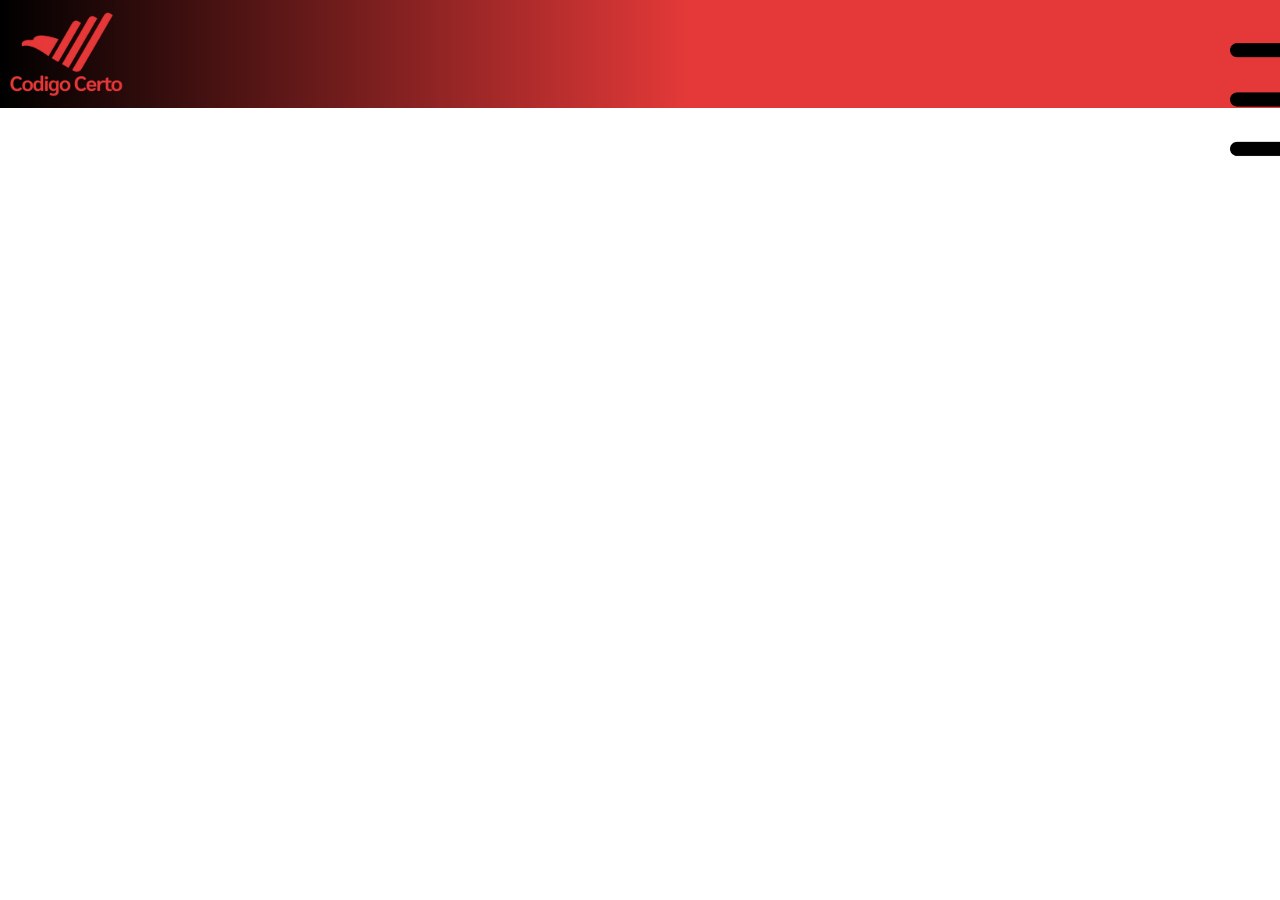
==== trilhaFrontend/src/profile.html @ 01064a9c "Primeira parte do projeto inicializado com HTML, CSS E JS, começando pelo modelo mobile-first, com a" ====
<!DOCTYPE html>
<html lang="pt-br">
<head>
    <meta charset="UTF-8">

    <!-- Conteúdo personalizado em SEO -->
    <meta name="viewport" content="width=device-width, initial-scale=1.0">
    <meta name="description" content="Criação de uma página simples">
    <meta name="keywords" content="HTML, CSS, JS, SEO">
    <meta name="author" content="Catarine Gonçalves">
    
    
    <link rel="shortcut icon" type="imagex/png" href="./image/icons and logo/short-ico.png">
    <link rel="stylesheet" href="./css/global.css">

    <title>Catarine Gonçalves</title>
</head>


<body>



<main>

    <header>

        <div class="logo">
            <img src="./image/icons and logo/logo-coders.png" alt="Logo dos Coders Certo"/>
        </div>
    


        <!--<div class="contactme">Contato</div> -->
        <div class="hamburguer">

            <button id="menu-button">
                <img src="./image/icons and logo/hamburger.png" alt="ícone para acessar o menu">
            </button>
            
        </div>


        <div id="menu" class="aboutme">
            <nav>
                <ul>
                    <li>Home</li>
                    <li>Sobre mim</li>
                    <li>Tecnologia</li>
                    <li>Portifólio</li>
                </ul>
            </nav>
        </div>
    </header>


    <!-- <div>

        <div>
            <img src="#" alt="eu = mulher parda com cabelos cacheados curtos, algumas sardas no rosto, sorriso com diastema">
        </div>


        <div>
            <h1>Bem vindos(as)!</h1>
            <h1>Meu nome é Catarine Gonçalves</h1>
            <h2>Desenvolvedora Front-end Junior</h2>
        </div>

    </div> -->




</main>





<!-- SEO -->

<!-- <article></article> -->
<!-- <section></section> -->
<!-- <main></main> -->
<!-- <nav></nav> -->
<!-- <aside></aside> -->
<!-- <header></header> -->
<!-- <footer></footer> -->


<script src="./js/scripts.js"></script>


</body>
</html>
---- trilhaFrontend/src/css/global.css ----
@import url('https://fonts.googleapis.com/css2?family=Poppins:ital,wght@0,100;0,200;0,300;0,400;0,500;0,600;0,700;0,800;0,900;1,100;1,200;1,300;1,400;1,500;1,600;1,700;1,800;1,900&display=swap');


* {
    box-sizing: border-box;
    padding: 0;
    margin: auto;
}



/* background feito com um gerador que é compativel com IE6 */
main {
    background: rgb(0,0,0);
    background: -moz-linear-gradient(90deg, rgba(0,0,0,1) 0%, rgba(229,57,57,1) 54%);
    background: -webkit-linear-gradient(90deg, rgba(0,0,0,1) 0%, rgba(229,57,57,1) 54%);
    background: linear-gradient(90deg, rgba(0,0,0,1) 0%, rgba(229,57,57,1) 54%);
    filter: progid:DXImageTransform.Microsoft.gradient(startColorstr="#000000",endColorstr="#e53939",GradientType=1);

    width: 100%;


}





header {
    display: flex;
    align-items: center;
    justify-content: space-between;
}


header .logo {
    height: 12vh;
    margin: 0;
}


header .hamburguer {
    height: 50px;
    width: 50px;
    margin: 0;
}


header .logo img {
    height: 100%;
}


header .hamburguer img {
    width: 11vw;
}


header .aboutme nav ul {
    list-style-type: none;
    white-space-collapse: preserve-breaks;
    margin-left: 40px;
    color: white;
}


header .aboutme nav ul li {
    background-color: red;
}

header #menu {
    display: none;
    flex-direction: column;
}

header .aboutme {
    background: blue;
    margin: 0;
    height: 100px;
    width: 200px;
}


header #menu-button {
    border: 0;
    background-color: transparent;

}
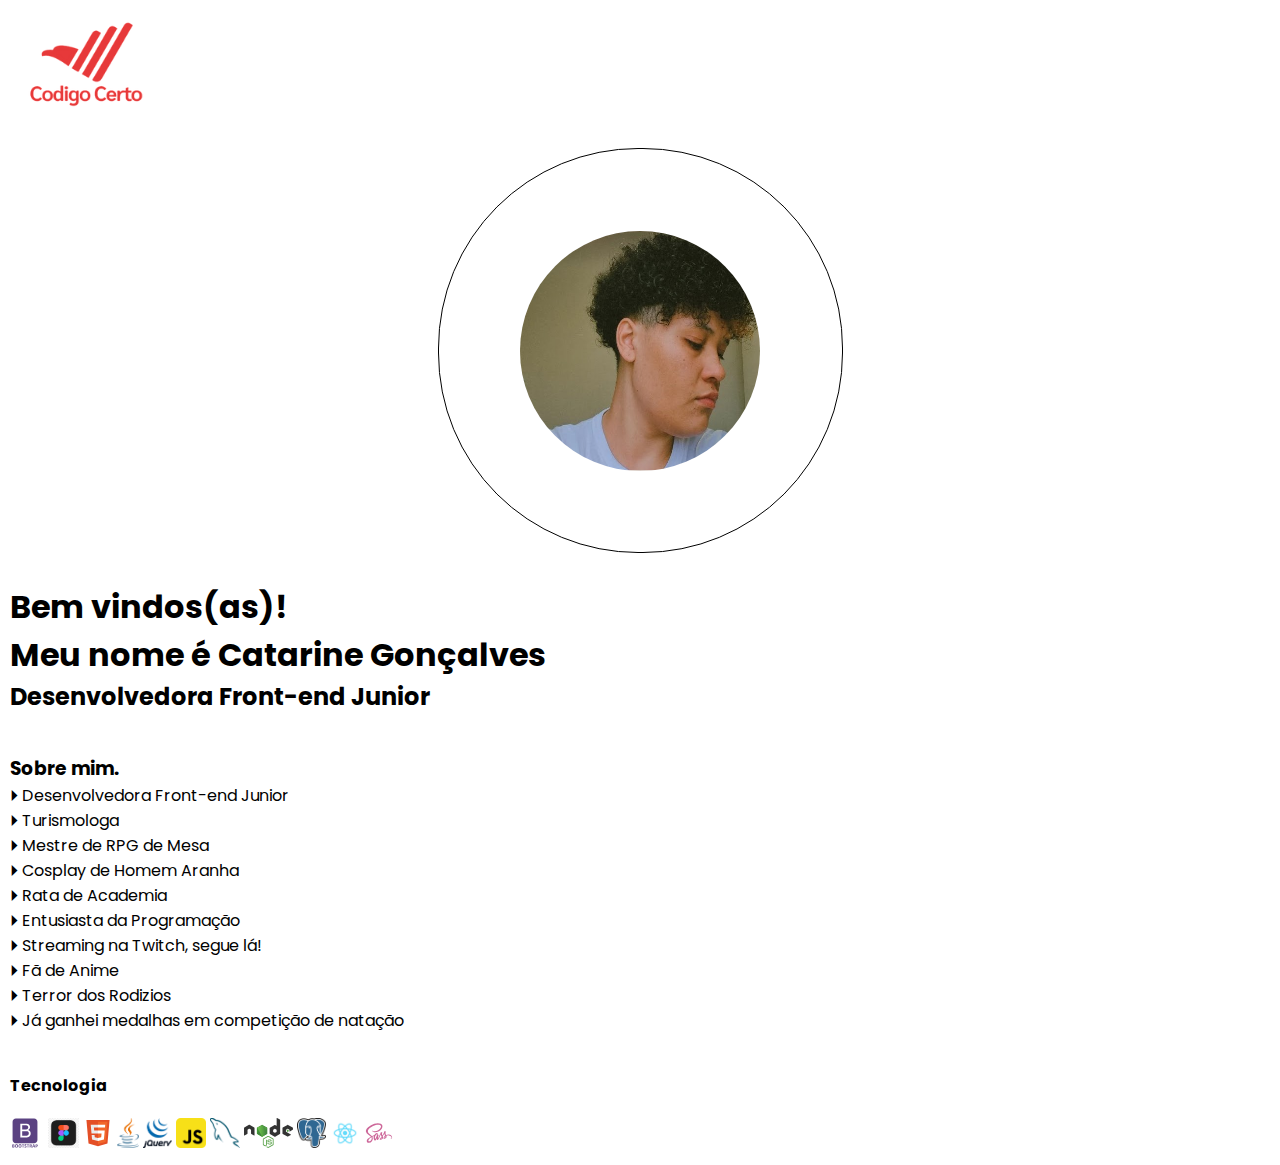
==== commit c016f507: "atualização do código, adicionando a animação da foto, removendo temporariamente o menu hamburger e " ====
--- a/trilhaFrontend/src/profile.html
+++ b/trilhaFrontend/src/profile.html
@@ -26,54 +26,88 @@
     <header>
 
         <div class="logo">
-            <img src="./image/icons and logo/logo-coders.png" alt="Logo dos Coders Certo"/>
+            <img src="./image/icons/logo-coders.png" alt="Logo dos Coders Certo"/>
         </div>
     
 
 
-        <!--<div class="contactme">Contato</div> -->
-        <div class="hamburguer">
-
-            <button id="menu-button">
-                <img src="./image/icons and logo/hamburger.png" alt="ícone para acessar o menu">
-            </button>
-            
-        </div>
-
-
-        <div id="menu" class="aboutme">
-            <nav>
-                <ul>
-                    <li>Home</li>
-                    <li>Sobre mim</li>
-                    <li>Tecnologia</li>
-                    <li>Portifólio</li>
-                </ul>
-            </nav>
+        <!-- <div class="menu-bar">
+            <div class="menu-hamburger" id="hamburger">&#9776;</div>
+                <div class="menu" id="menu">
+                    <div class="close" id="close">&times;</div>
+                    <ul>
+                        <li>Home</li>
+                        <li>Sobre mim</li>
+                        <li>Tecnologia</li>
+                        <li>Portifólio</li>
+                        <li>Contato</li>
+                    </ul>
+                </div>
+            </div> -->
+        
         </div>
     </header>
 
 
-    <!-- <div>
 
-        <div>
-            <img src="#" alt="eu = mulher parda com cabelos cacheados curtos, algumas sardas no rosto, sorriso com diastema">
+
+    <section class="introduce">
+
+        <div class="profileImg">
+            <img src="./image/imgProfile/catarinegoncalves.jpg" alt="eu = mulher parda com cabelos cacheados curtos, algumas sardas no rosto, sorriso com diastema">
         </div>
 
 
-        <div>
+        <div class="welcomeMessage">
             <h1>Bem vindos(as)!</h1>
             <h1>Meu nome é Catarine Gonçalves</h1>
             <h2>Desenvolvedora Front-end Junior</h2>
         </div>
 
-    </div> -->
-
+    </section>
 
 
 
 </main>
 
+
+<section class="aboutme">
+    <div class="aboutmeResume">
+        <h3>Sobre mim.</h3>
+        
+        <p>&#9205; Desenvolvedora Front-end Junior</p>
+        <p>&#9205; Turismologa</p>
+        <p>&#9205; Mestre de RPG de Mesa</p>
+        <p>&#9205; Cosplay de Homem Aranha</p>
+        <p>&#9205; Rata de Academia</p>
+        <p>&#9205; Entusiasta da Programação</p>
+        <p>&#9205; Streaming na Twitch, segue lá!</p>
+        <p>&#9205; Fã de Anime</p>
+        <p>&#9205; Terror dos Rodizios</p>
+        <p>&#9205; Já ganhei medalhas em competição de natação</p>
+
+    </div>
+
+    
+    <article class="tecnology">
+        <h4>Tecnologia</h4>
+        <div class="tecnology-icons">
+            <img src="./image/icons/bootstrap.svg" alt="">
+            <img src="/image/icons/css.svg" alt="">
+            <img src="./image/icons/figma.png" alt="">
+            <img src="./image/icons/html.svg" alt="">
+            <img src="./image/icons/java.png" alt="">
+            <img src="./image/icons/jquery.png" alt="">
+            <img src="./image/icons/js.png" alt="">
+            <img src="./image/icons/mysql.png" alt="">
+            <img src="./image/icons/nodejs.svg" alt="">
+            <img src="./image/icons/postgresql.png" alt="">
+            <img src="./image/icons/react.png" alt="">
+            <img src="./image/icons/sass.svg" alt="">
+        </div>
+    </article>
+
+</section>
 
 
 
--- a/trilhaFrontend/src/css/global.css
+++ b/trilhaFrontend/src/css/global.css
@@ -4,27 +4,20 @@
 * {
     box-sizing: border-box;
     padding: 0;
-    margin: auto;
+    margin: 0;
+
+    font-family: "Poppins", sans-serif;
 }
 
-
+body {
+    padding: 10px;
+}
 
 /* background feito com um gerador que é compativel com IE6 */
 main {
-    background: rgb(0,0,0);
-    background: -moz-linear-gradient(90deg, rgba(0,0,0,1) 0%, rgba(229,57,57,1) 54%);
-    background: -webkit-linear-gradient(90deg, rgba(0,0,0,1) 0%, rgba(229,57,57,1) 54%);
-    background: linear-gradient(90deg, rgba(0,0,0,1) 0%, rgba(229,57,57,1) 54%);
-    filter: progid:DXImageTransform.Microsoft.gradient(startColorstr="#000000",endColorstr="#e53939",GradientType=1);
-
+    background-color: white;
     width: 100%;
-
-
 }
-
-
-
-
 
 header {
     display: flex;
@@ -38,51 +31,97 @@
     margin: 0;
 }
 
-
-header .hamburguer {
-    height: 50px;
-    width: 50px;
-    margin: 0;
+header .logo img {
+    height: 100%;
+    margin-left: 10px;
 }
 
 
-header .logo img {
-    height: 100%;
+.menu-bar {
+    position: relative;
+}
+
+.menu-hamburger {
+    font-size: 30px;
+    cursor: pointer;
+}
+
+.menu {
+    position: absolute;
+    top: -40px;
+    right: 0;
+    /* width: 200px; */
+    background-color: #030001b3;
+    color: #fff;
+    padding: 20px;
+}
+
+.menu ul {
+    list-style-type: none;
+    padding: 0;
+}
+
+.menu ul li {
+    padding: 10px 0;
+    border-bottom: 1px solid #444;
+}
+
+.menu .close {
+    font-size: 26px;
+    cursor: pointer;
+    text-align: right;
+}
+
+.introduce {
+    text-align: -webkit-center;
+}
+
+.introduce .welcomeMessage {
+    margin-top: 30px;
+    text-align: left;
+}
+
+.profileImg {
+    border-radius: 200px 200px 200px 200px;
+    -webkit-border-radius: 200px 200px 200px 200px;
+    -moz-border-radius: 200px 200px 200px 200px;
+    height: 45vh;
+    width: 45vh;
+    margin-top: 30px;
+    border: 1px solid black;
+    display: flex;
+    align-items: center;
+    justify-content: center;
+
+    animation: pulse 2s infinite;
+}
+
+@keyframes pulse {
+    0% { transform: scale(1); }
+    50% { transform: scale(1.1); }
+    100% { transform: scale(1); }
 }
 
 
-header .hamburguer img {
-    width: 11vw;
+.profileImg img {
+    height: 240px;
+    border-radius: 200px;
+    width: 240px;
 }
 
 
-header .aboutme nav ul {
-    list-style-type: none;
-    white-space-collapse: preserve-breaks;
-    margin-left: 40px;
-    color: white;
+.aboutme {
+    margin-top: 40px    ;
 }
 
-
-header .aboutme nav ul li {
-    background-color: red;
+.tecnology {
+    margin-top: 40px;
 }
 
-header #menu {
-    display: none;
-    flex-direction: column;
+.tecnology h4 {
+    margin-bottom: 20px;
 }
 
-header .aboutme {
-    background: blue;
-    margin: 0;
-    height: 100px;
-    width: 200px;
-}
-
-
-header #menu-button {
-    border: 0;
-    background-color: transparent;
-
-}
+.tecnology-icons img {
+    height: 30px;
+}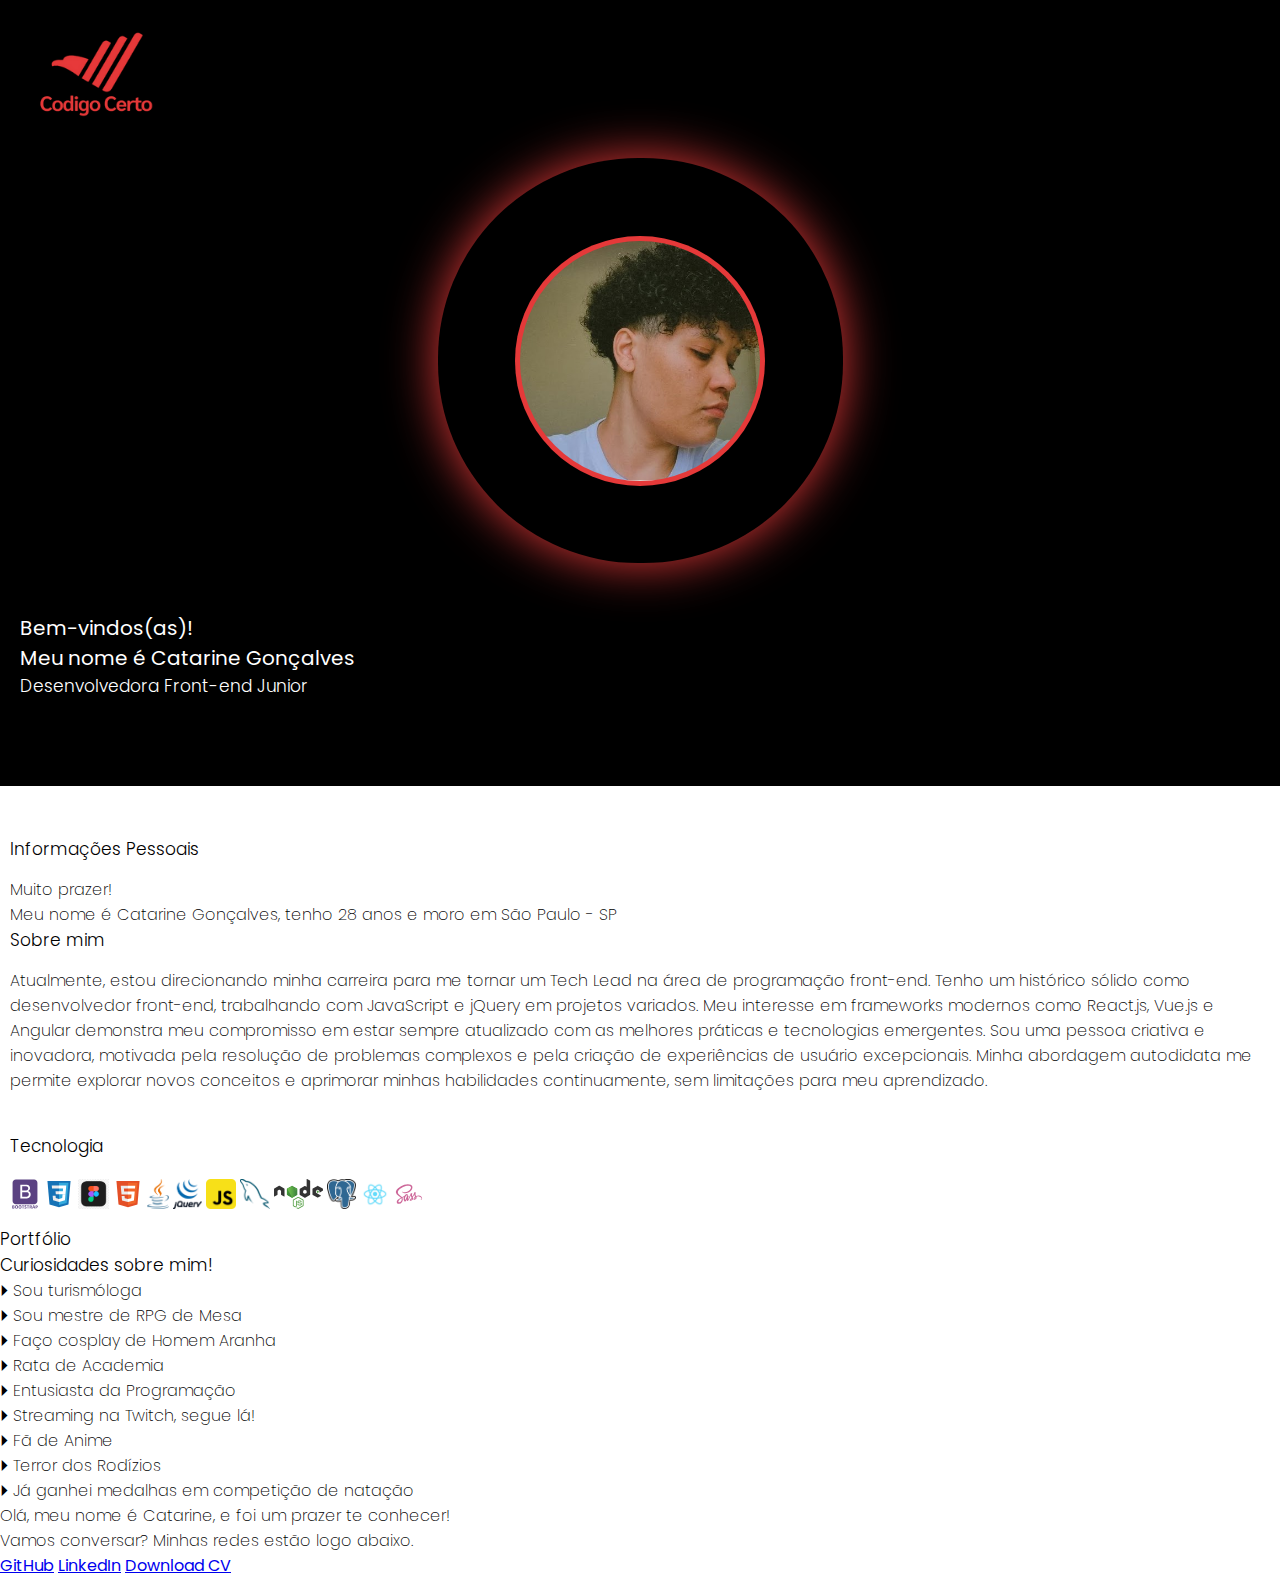
==== commit 7b7c560c: "Deixando o codigo mais semantico com SEO, separando os CSS para melhor visibilidade, inserindo anima" ====
--- a/trilhaFrontend/src/profile.html
+++ b/trilhaFrontend/src/profile.html
@@ -2,129 +2,112 @@
 <html lang="pt-br">
 <head>
     <meta charset="UTF-8">
-
+    
     <!-- Conteúdo personalizado em SEO -->
     <meta name="viewport" content="width=device-width, initial-scale=1.0">
-    <meta name="description" content="Criação de uma página simples">
-    <meta name="keywords" content="HTML, CSS, JS, SEO">
+    <meta name="description" content="Página pessoal de Catarine Gonçalves, desenvolvedora front-end, incluindo informações sobre sua carreira, interesses e portfólio.">
+    <meta name="keywords" content="HTML, CSS, JS, SEO, desenvolvedora front-end, Catarine Gonçalves, JavaScript">
     <meta name="author" content="Catarine Gonçalves">
     
+    <link rel="shortcut icon" type="image/png" href="./image/icons/short-ico.png">
     
-    <link rel="shortcut icon" type="imagex/png" href="./image/icons and logo/short-ico.png">
     <link rel="stylesheet" href="./css/global.css">
-
+    <link rel="stylesheet" href="./css/arrow.css">
+    <link rel="stylesheet" href="./css/slider.css">
+    
     <title>Catarine Gonçalves</title>
 </head>
-
-
 <body>
 
-
-
 <main>
-
     <header>
-
         <div class="logo">
             <img src="./image/icons/logo-coders.png" alt="Logo dos Coders Certo"/>
         </div>
-    
-
-
-        <!-- <div class="menu-bar">
-            <div class="menu-hamburger" id="hamburger">&#9776;</div>
-                <div class="menu" id="menu">
-                    <div class="close" id="close">&times;</div>
-                    <ul>
-                        <li>Home</li>
-                        <li>Sobre mim</li>
-                        <li>Tecnologia</li>
-                        <li>Portifólio</li>
-                        <li>Contato</li>
-                    </ul>
-                </div>
-            </div> -->
-        
-        </div>
+        <!-- Menu comentado pode ser ativado no futuro -->
     </header>
 
-
-
-
     <section class="introduce">
-
         <div class="profileImg">
-            <img src="./image/imgProfile/catarinegoncalves.jpg" alt="eu = mulher parda com cabelos cacheados curtos, algumas sardas no rosto, sorriso com diastema">
+            <div class="borderColor"></div>
+            <img src="./image/imgProfile/catarinegoncalves.jpg" alt="Catarine Gonçalves, mulher parda com cabelos cacheados curtos, algumas sardas no rosto e sorriso com diastema">
         </div>
 
-
         <div class="welcomeMessage">
-            <h1>Bem vindos(as)!</h1>
+            <h1>Bem-vindos(as)!</h1>
             <h1>Meu nome é Catarine Gonçalves</h1>
             <h2>Desenvolvedora Front-end Junior</h2>
         </div>
 
+        <div>
+            <svg class="arrow" viewBox="0 0 24 24" fill="none" xmlns="http://www.w3.org/2000/svg">
+                <g id="SVGRepo_bgCarrier" stroke-width="0"></g>
+                <g id="SVGRepo_tracerCarrier" stroke-linecap="round" stroke-linejoin="round"></g>
+                <g id="SVGRepo_iconCarrier"> 
+                    <path d="M5.70711 9.71069C5.31658 10.1012 5.31658 10.7344 5.70711 11.1249L10.5993 16.0123C11.3805 16.7927 12.6463 16.7924 13.4271 16.0117L18.3174 11.1213C18.708 10.7308 18.708 10.0976 18.3174 9.70708C17.9269 9.31655 17.2937 9.31655 16.9032 9.70708L12.7176 13.8927C12.3271 14.2833 11.6939 14.2832 11.3034 13.8927L7.12132 9.71069C6.7308 9.32016 6.09763 9.32016 5.70711 9.71069Z">
+                    </path> 
+                </g>
+            </svg>
+        </div>
     </section>
-
-
-
 </main>
-
 
 <section class="aboutme">
     <div class="aboutmeResume">
-        <h3>Sobre mim.</h3>
+        <h3>Informações Pessoais</h3>
+        <p>Muito prazer!</p>
+        <p>Meu nome é Catarine Gonçalves, tenho 28 anos e moro em São Paulo - SP</p>
         
-        <p>&#9205; Desenvolvedora Front-end Junior</p>
-        <p>&#9205; Turismologa</p>
-        <p>&#9205; Mestre de RPG de Mesa</p>
-        <p>&#9205; Cosplay de Homem Aranha</p>
-        <p>&#9205; Rata de Academia</p>
-        <p>&#9205; Entusiasta da Programação</p>
-        <p>&#9205; Streaming na Twitch, segue lá!</p>
-        <p>&#9205; Fã de Anime</p>
-        <p>&#9205; Terror dos Rodizios</p>
-        <p>&#9205; Já ganhei medalhas em competição de natação</p>
-
+        <h3>Sobre mim</h3>
+        <p>Atualmente, estou direcionando minha carreira para me tornar um Tech Lead na área de programação front-end. Tenho um histórico sólido como desenvolvedor front-end, trabalhando com JavaScript e jQuery em projetos variados. Meu interesse em frameworks modernos como React.js, Vue.js e Angular demonstra meu compromisso em estar sempre atualizado com as melhores práticas e tecnologias emergentes. Sou uma pessoa criativa e inovadora, motivada pela resolução de problemas complexos e pela criação de experiências de usuário excepcionais. Minha abordagem autodidata me permite explorar novos conceitos e aprimorar minhas habilidades continuamente, sem limitações para meu aprendizado.</p>
     </div>
 
-    
     <article class="tecnology">
         <h4>Tecnologia</h4>
-        <div class="tecnology-icons">
-            <img src="./image/icons/bootstrap.svg" alt="">
-            <img src="/image/icons/css.svg" alt="">
-            <img src="./image/icons/figma.png" alt="">
-            <img src="./image/icons/html.svg" alt="">
-            <img src="./image/icons/java.png" alt="">
-            <img src="./image/icons/jquery.png" alt="">
-            <img src="./image/icons/js.png" alt="">
-            <img src="./image/icons/mysql.png" alt="">
-            <img src="./image/icons/nodejs.svg" alt="">
-            <img src="./image/icons/postgresql.png" alt="">
-            <img src="./image/icons/react.png" alt="">
-            <img src="./image/icons/sass.svg" alt="">
+        <div id="slide" class="tecnology-icons">
+            <img src="./image/icons/bootstrap.svg" alt="Bootstrap">
+            <img src="./image/icons/css.svg" alt="CSS">
+            <img src="./image/icons/figma.png" alt="Figma">
+            <img src="./image/icons/html.svg" alt="HTML">
+            <img src="./image/icons/java.png" alt="Java">
+            <img src="./image/icons/jquery.png" alt="jQuery">
+            <img src="./image/icons/js.png" alt="JavaScript">
+            <img src="./image/icons/mysql.png" alt="MySQL">
+            <img src="./image/icons/nodejs.svg" alt="Node.js">
+            <img src="./image/icons/postgresql.png" alt="PostgreSQL">
+            <img src="./image/icons/react.png" alt="React">
+            <img src="./image/icons/sass.svg" alt="Sass">
         </div>
     </article>
-
 </section>
 
+<section>
+    <h3>Portfólio</h3>
+    <div></div>
+</section>
 
+<section>
+    <h3>Curiosidades sobre mim!</h3>
+    <p>&#9205; Sou turismóloga</p>
+    <p>&#9205; Sou mestre de RPG de Mesa</p>
+    <p>&#9205; Faço cosplay de Homem Aranha</p>
+    <p>&#9205; Rata de Academia</p>
+    <p>&#9205; Entusiasta da Programação</p>
+    <p>&#9205; Streaming na Twitch, segue lá!</p>
+    <p>&#9205; Fã de Anime</p>
+    <p>&#9205; Terror dos Rodízios</p>
+    <p>&#9205; Já ganhei medalhas em competição de natação</p>
+</section>
 
-
-<!-- SEO -->
-
-<!-- <article></article> -->
-<!-- <section></section> -->
-<!-- <main></main> -->
-<!-- <nav></nav> -->
-<!-- <aside></aside> -->
-<!-- <header></header> -->
-<!-- <footer></footer> -->
-
+<footer>
+    <p>Olá, meu nome é Catarine, e foi um prazer te conhecer!</p>
+    <p>Vamos conversar? Minhas redes estão logo abaixo.</p>
+    <a href="https://github.com">GitHub</a>
+    <a href="https://linkedin.com">LinkedIn</a>
+    <a href="http://">Download CV</a>
+</footer>
 
 <script src="./js/scripts.js"></script>
 
-
 </body>
-</html>+</html>
--- a/trilhaFrontend/src/css/global.css
+++ b/trilhaFrontend/src/css/global.css
@@ -1,22 +1,31 @@
 @import url('https://fonts.googleapis.com/css2?family=Poppins:ital,wght@0,100;0,200;0,300;0,400;0,500;0,600;0,700;0,800;0,900;1,100;1,200;1,300;1,400;1,500;1,600;1,700;1,800;1,900&display=swap');
-
 
 * {
     box-sizing: border-box;
     padding: 0;
     margin: 0;
-
     font-family: "Poppins", sans-serif;
 }
 
-body {
-    padding: 10px;
+h1 {
+    font-size: 20px;
+    font-weight: 400;
 }
 
-/* background feito com um gerador que é compativel com IE6 */
+h2, h3, h4 {
+    font-size: 17px;
+    font-weight: 300;
+}
+
+p {
+    font-size: 16px;
+    font-weight: 200;
+}
+
 main {
-    background-color: white;
+    background-color: black;
     width: 100%;
+    padding: 20px;
 }
 
 header {
@@ -24,7 +33,6 @@
     align-items: center;
     justify-content: space-between;
 }
-
 
 header .logo {
     height: 12vh;
@@ -35,7 +43,6 @@
     height: 100%;
     margin-left: 10px;
 }
-
 
 .menu-bar {
     position: relative;
@@ -50,7 +57,6 @@
     position: absolute;
     top: -40px;
     right: 0;
-    /* width: 200px; */
     background-color: #030001b3;
     color: #fff;
     padding: 20px;
@@ -77,41 +83,58 @@
 }
 
 .introduce .welcomeMessage {
-    margin-top: 30px;
+    margin-top: 50px;
     text-align: left;
+    color: #fff;
 }
 
 .profileImg {
-    border-radius: 200px 200px 200px 200px;
-    -webkit-border-radius: 200px 200px 200px 200px;
-    -moz-border-radius: 200px 200px 200px 200px;
+    border-radius: 200px;
     height: 45vh;
     width: 45vh;
     margin-top: 30px;
-    border: 1px solid black;
     display: flex;
     align-items: center;
     justify-content: center;
-
-    animation: pulse 2s infinite;
+    box-shadow: inset 0 0 40px #fff0, 0 0 50px #e53939;
 }
 
-@keyframes pulse {
-    0% { transform: scale(1); }
-    50% { transform: scale(1.1); }
-    100% { transform: scale(1); }
+.borderColor {
+    background-color: #e53939;
+    height: 250px;
+    width: 250px;
+    z-index: 0;
+    position: absolute;
+    border-radius: 200px;
+    animation: circle 1000ms linear infinite;
 }
 
+@keyframes circle {
+    0% {
+        background: #e53939;
+        transform: rotate(0deg);
+    }
+    100% {
+        background: white;
+        transform: rotate(360deg);
+    }
+}
 
 .profileImg img {
     height: 240px;
     border-radius: 200px;
     width: 240px;
+    z-index: 1;
+    object-fit: cover;
 }
 
+.aboutme {
+    margin-top: 40px;
+    padding: 10px;
+}
 
-.aboutme {
-    margin-top: 40px    ;
+.aboutme h3 {
+    margin-bottom: 15px;
 }
 
 .tecnology {
@@ -124,4 +147,4 @@
 
 .tecnology-icons img {
     height: 30px;
-}+}
--- a/trilhaFrontend/src/css/arrow.css
+++ b/trilhaFrontend/src/css/arrow.css
@@ -0,0 +1,15 @@
+.arrow {
+    animation: slidein 300ms linear infinite alternate;
+    height: 60px;
+}
+
+@keyframes slidein {
+    0% {
+        transform: translateY(0); /* Estado inicial da animação */
+        fill: #e53939;
+    }
+    100% {
+        transform: translateY(30px); /* Estado final da animação */
+        fill: white;
+    }
+}
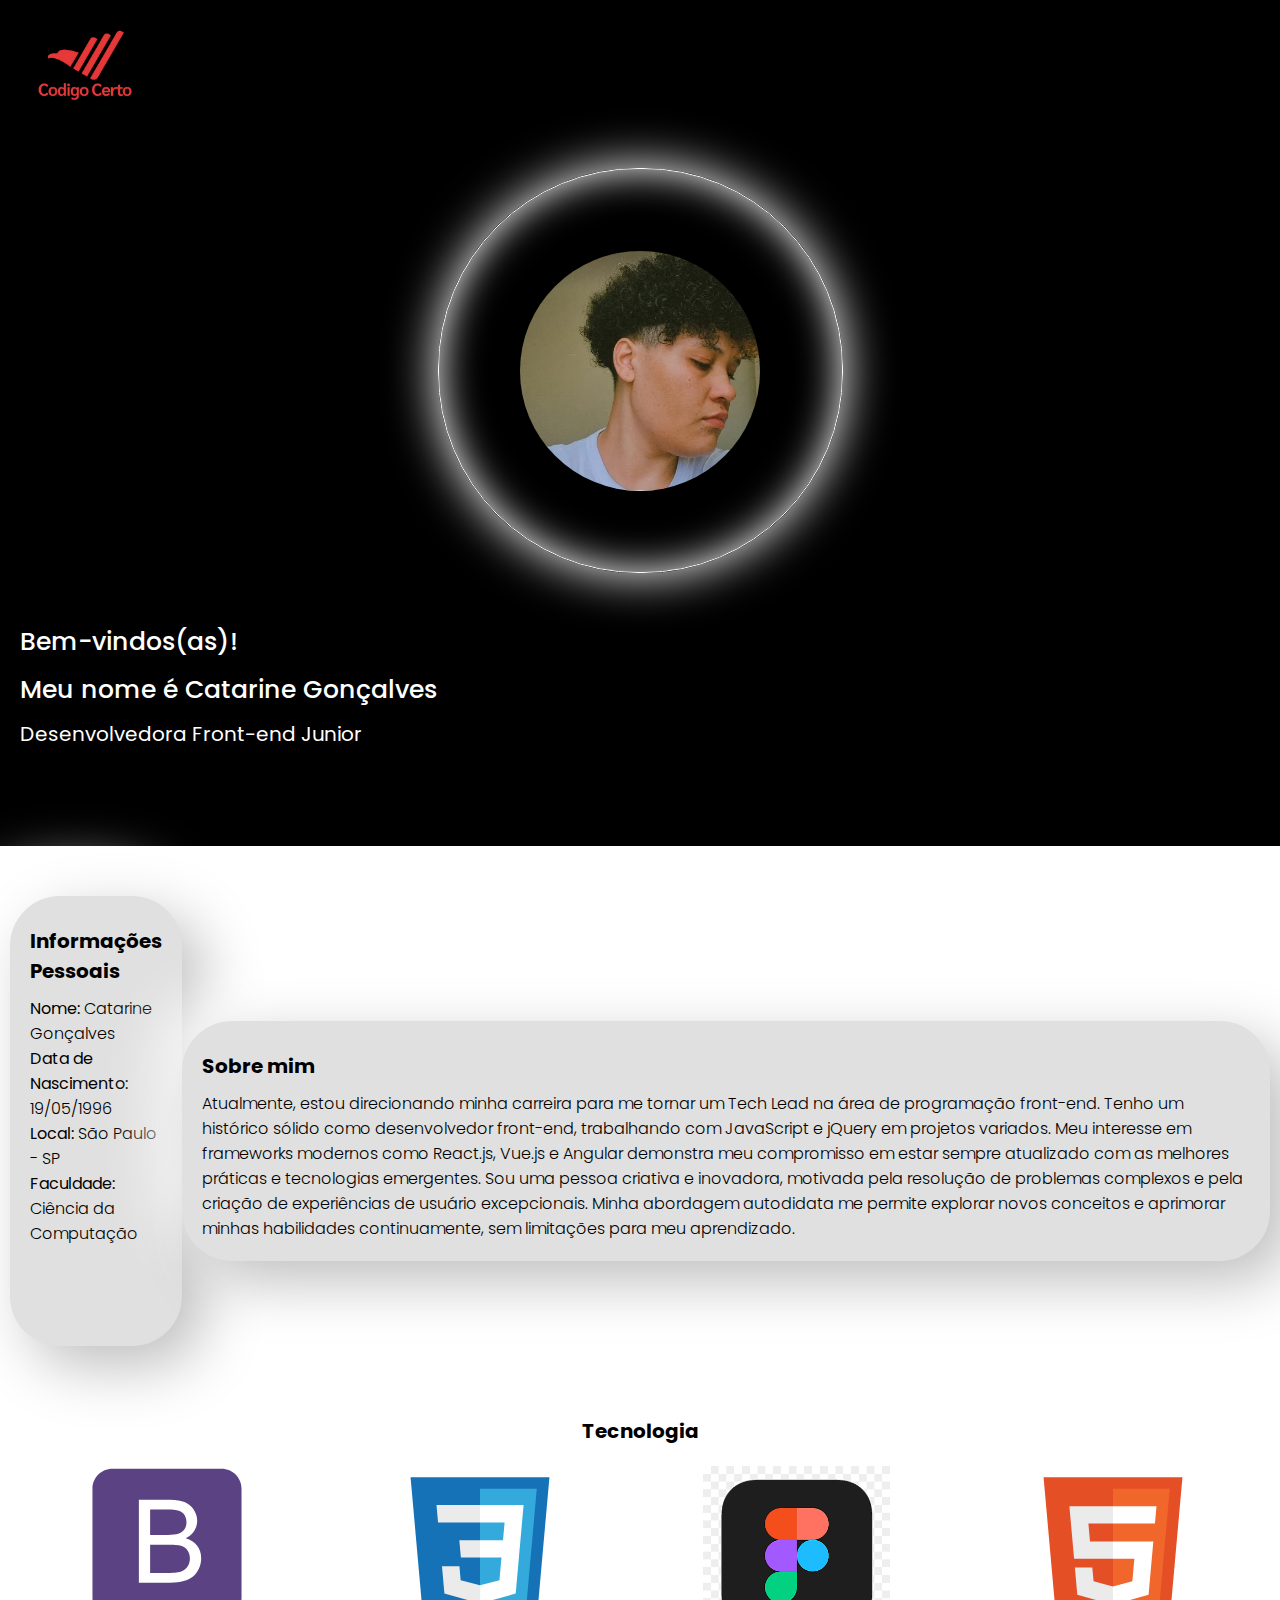
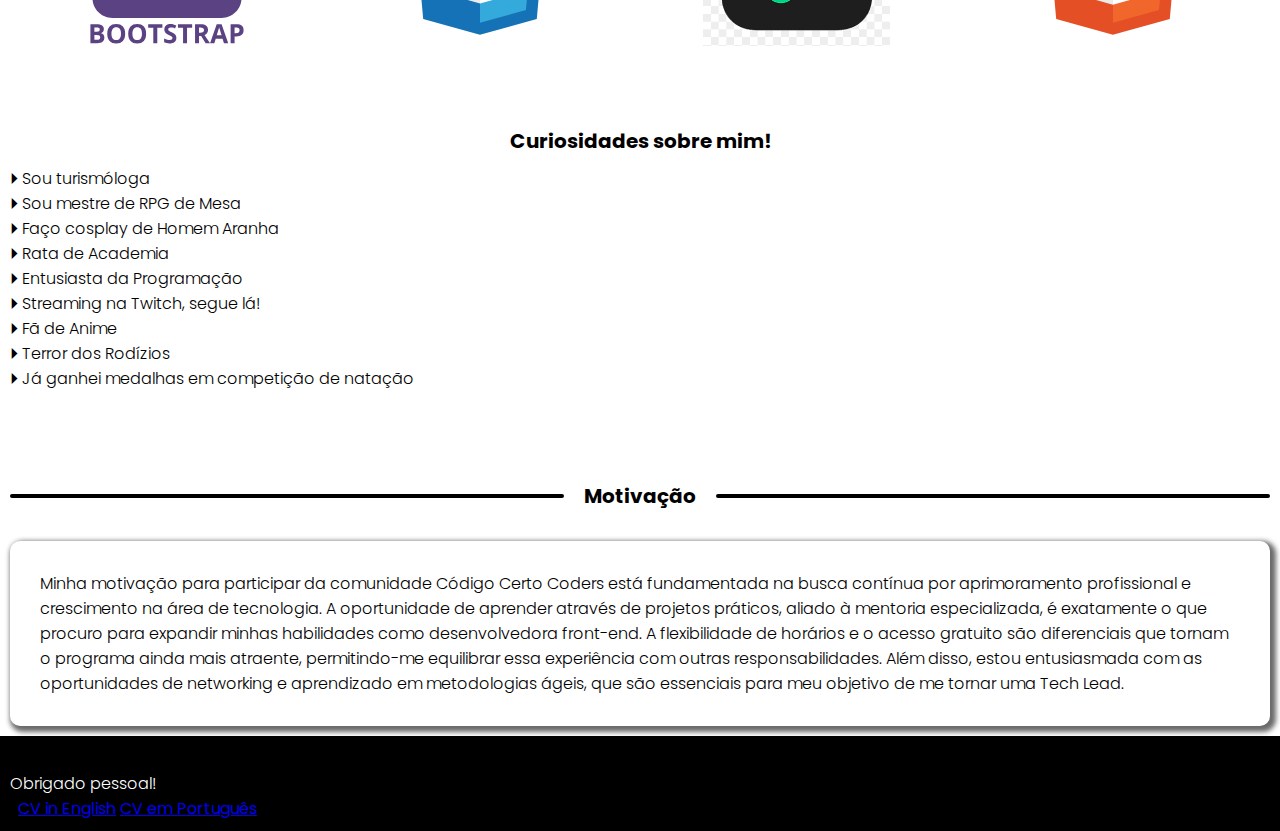
==== commit 7ea85854: "Feito todo o slider dos icons das tecnologia, alteração de algumas partes do html criando mais class" ====
--- a/trilhaFrontend/src/profile.html
+++ b/trilhaFrontend/src/profile.html
@@ -1,113 +1,203 @@
 <!DOCTYPE html>
 <html lang="pt-br">
+
 <head>
     <meta charset="UTF-8">
-    
+
     <!-- Conteúdo personalizado em SEO -->
     <meta name="viewport" content="width=device-width, initial-scale=1.0">
-    <meta name="description" content="Página pessoal de Catarine Gonçalves, desenvolvedora front-end, incluindo informações sobre sua carreira, interesses e portfólio.">
+    <meta name="description"
+        content="Página pessoal de Catarine Gonçalves, desenvolvedora front-end, incluindo informações sobre sua carreira, interesses e portfólio.">
     <meta name="keywords" content="HTML, CSS, JS, SEO, desenvolvedora front-end, Catarine Gonçalves, JavaScript">
     <meta name="author" content="Catarine Gonçalves">
-    
+
     <link rel="shortcut icon" type="image/png" href="./image/icons/short-ico.png">
-    
+
     <link rel="stylesheet" href="./css/global.css">
     <link rel="stylesheet" href="./css/arrow.css">
     <link rel="stylesheet" href="./css/slider.css">
-    
+
     <title>Catarine Gonçalves</title>
 </head>
-<body>
-
-<main>
-    <header>
-        <div class="logo">
-            <img src="./image/icons/logo-coders.png" alt="Logo dos Coders Certo"/>
-        </div>
-        <!-- Menu comentado pode ser ativado no futuro -->
-    </header>
-
-    <section class="introduce">
-        <div class="profileImg">
-            <div class="borderColor"></div>
-            <img src="./image/imgProfile/catarinegoncalves.jpg" alt="Catarine Gonçalves, mulher parda com cabelos cacheados curtos, algumas sardas no rosto e sorriso com diastema">
-        </div>
-
-        <div class="welcomeMessage">
-            <h1>Bem-vindos(as)!</h1>
-            <h1>Meu nome é Catarine Gonçalves</h1>
-            <h2>Desenvolvedora Front-end Junior</h2>
-        </div>
-
-        <div>
-            <svg class="arrow" viewBox="0 0 24 24" fill="none" xmlns="http://www.w3.org/2000/svg">
-                <g id="SVGRepo_bgCarrier" stroke-width="0"></g>
-                <g id="SVGRepo_tracerCarrier" stroke-linecap="round" stroke-linejoin="round"></g>
-                <g id="SVGRepo_iconCarrier"> 
-                    <path d="M5.70711 9.71069C5.31658 10.1012 5.31658 10.7344 5.70711 11.1249L10.5993 16.0123C11.3805 16.7927 12.6463 16.7924 13.4271 16.0117L18.3174 11.1213C18.708 10.7308 18.708 10.0976 18.3174 9.70708C17.9269 9.31655 17.2937 9.31655 16.9032 9.70708L12.7176 13.8927C12.3271 14.2833 11.6939 14.2832 11.3034 13.8927L7.12132 9.71069C6.7308 9.32016 6.09763 9.32016 5.70711 9.71069Z">
-                    </path> 
-                </g>
-            </svg>
-        </div>
-    </section>
-</main>
-
-<section class="aboutme">
-    <div class="aboutmeResume">
-        <h3>Informações Pessoais</h3>
-        <p>Muito prazer!</p>
-        <p>Meu nome é Catarine Gonçalves, tenho 28 anos e moro em São Paulo - SP</p>
-        
-        <h3>Sobre mim</h3>
-        <p>Atualmente, estou direcionando minha carreira para me tornar um Tech Lead na área de programação front-end. Tenho um histórico sólido como desenvolvedor front-end, trabalhando com JavaScript e jQuery em projetos variados. Meu interesse em frameworks modernos como React.js, Vue.js e Angular demonstra meu compromisso em estar sempre atualizado com as melhores práticas e tecnologias emergentes. Sou uma pessoa criativa e inovadora, motivada pela resolução de problemas complexos e pela criação de experiências de usuário excepcionais. Minha abordagem autodidata me permite explorar novos conceitos e aprimorar minhas habilidades continuamente, sem limitações para meu aprendizado.</p>
-    </div>
-
-    <article class="tecnology">
-        <h4>Tecnologia</h4>
-        <div id="slide" class="tecnology-icons">
-            <img src="./image/icons/bootstrap.svg" alt="Bootstrap">
-            <img src="./image/icons/css.svg" alt="CSS">
-            <img src="./image/icons/figma.png" alt="Figma">
-            <img src="./image/icons/html.svg" alt="HTML">
-            <img src="./image/icons/java.png" alt="Java">
-            <img src="./image/icons/jquery.png" alt="jQuery">
-            <img src="./image/icons/js.png" alt="JavaScript">
-            <img src="./image/icons/mysql.png" alt="MySQL">
-            <img src="./image/icons/nodejs.svg" alt="Node.js">
-            <img src="./image/icons/postgresql.png" alt="PostgreSQL">
-            <img src="./image/icons/react.png" alt="React">
-            <img src="./image/icons/sass.svg" alt="Sass">
-        </div>
-    </article>
-</section>
-
-<section>
-    <h3>Portfólio</h3>
-    <div></div>
-</section>
-
-<section>
-    <h3>Curiosidades sobre mim!</h3>
-    <p>&#9205; Sou turismóloga</p>
-    <p>&#9205; Sou mestre de RPG de Mesa</p>
-    <p>&#9205; Faço cosplay de Homem Aranha</p>
-    <p>&#9205; Rata de Academia</p>
-    <p>&#9205; Entusiasta da Programação</p>
-    <p>&#9205; Streaming na Twitch, segue lá!</p>
-    <p>&#9205; Fã de Anime</p>
-    <p>&#9205; Terror dos Rodízios</p>
-    <p>&#9205; Já ganhei medalhas em competição de natação</p>
-</section>
-
-<footer>
-    <p>Olá, meu nome é Catarine, e foi um prazer te conhecer!</p>
-    <p>Vamos conversar? Minhas redes estão logo abaixo.</p>
-    <a href="https://github.com">GitHub</a>
-    <a href="https://linkedin.com">LinkedIn</a>
-    <a href="http://">Download CV</a>
-</footer>
-
-<script src="./js/scripts.js"></script>
+
+<body class="body">
+
+    <main class="main">
+        <header class="header">
+            <div class="logo">
+                <img src="./image/icons/logo-coders.png" alt="Logo dos Coders Certo" />
+            </div>
+            <!-- Menu comentado pode ser ativado no futuro -->
+        </header>
+
+        <section class="introduce">
+            <div class="profileImg">
+                <div class="borderColor"></div>
+                <img src="./image/imgProfile/catarinegoncalves.jpg"
+                    alt="Catarine Gonçalves, mulher parda com cabelos cacheados curtos, algumas sardas no rosto e sorriso com diastema">
+            </div>
+
+            <div class="welcomeMessage">
+                <h1 class="welcomeTitle">Bem-vindos(as)!</h1>
+                <h1 class="welcomeName">Meu nome é Catarine Gonçalves</h1>
+                <h2 class="welcomePosition">Desenvolvedora Front-end Junior</h2>
+            </div>
+
+            <div class="arrowContainer">
+                <svg class="arrow" viewBox="0 0 24 24" fill="none" xmlns="http://www.w3.org/2000/svg">
+                    <g id="SVGRepo_bgCarrier" stroke-width="0"></g>
+                    <g id="SVGRepo_tracerCarrier" stroke-linecap="round" stroke-linejoin="round"></g>
+                    <g id="SVGRepo_iconCarrier">
+                        <path
+                            d="M5.70711 9.71069C5.31658 10.1012 5.31658 10.7344 5.70711 11.1249L10.5993 16.0123C11.3805 16.7927 12.6463 16.7924 13.4271 16.0117L18.3174 11.1213C18.708 10.7308 18.708 10.0976 18.3174 9.70708C17.9269 9.31655 17.2937 9.31655 16.9032 9.70708L12.7176 13.8927C12.3271 14.2833 11.6939 14.2832 11.3034 13.8927L7.12132 9.71069C6.7308 9.32016 6.09763 9.32016 5.70711 9.71069Z">
+                        </path>
+                    </g>
+                </svg>
+            </div>
+        </section>
+    </main>
+
+    <section class="aboutMe">
+        <div class="aboutMeResume">
+
+            <div>
+                <h3 class="sectionTitle"><strong>Informações Pessoais</strong></h3>
+                <p class="personalInfo"><strong>Nome:</strong> Catarine Gonçalves</p>
+                <p><strong>Data de Nascimento:</strong> 19/05/1996</p>
+                <p><strong>Local:</strong> São Paulo - SP</p>
+                <p><strong>Faculdade:</strong> Ciência da Computação</p>
+
+            </div>
+
+            <div>
+                <h3 class="sectionTitle"><strong>Sobre mim</strong></h3>
+                <p class="aboutText">Atualmente, estou direcionando minha carreira para me tornar um Tech Lead na área
+                    de programação front-end. Tenho um histórico sólido como desenvolvedor front-end, trabalhando com
+                    JavaScript e jQuery em projetos variados. Meu interesse em frameworks modernos como React.js, Vue.js
+                    e Angular demonstra meu compromisso em estar sempre atualizado com as melhores práticas e
+                    tecnologias emergentes. Sou uma pessoa criativa e inovadora, motivada pela resolução de problemas
+                    complexos e pela criação de experiências de usuário excepcionais. Minha abordagem autodidata me
+                    permite explorar novos conceitos e aprimorar minhas habilidades continuamente, sem limitações para
+                    meu aprendizado.</p>
+            </div>
+        </div>
+    </section>
+
+    <section class="aboutTecnology">
+        <div class="tecnology">
+            <h3 class="sectionTitle"><strong>Tecnologia</strong></h3>
+            <div class="slide-container">
+                <div id="slide" class="tecnology-icons">
+                    <div class="slide">
+                        <img src="./image/icons/bootstrap.svg" alt="Bootstrap" class="techIcon">
+                        <img src="./image/icons/css.svg" alt="CSS" class="techIcon">
+                        <img src="./image/icons/figma.png" alt="Figma" class="techIcon">
+                        <img src="./image/icons/html.svg" alt="HTML" class="techIcon">
+                    </div>
+                    <div class="slide">
+                        <img src="./image/icons/java.png" alt="Java" class="techIcon">
+                        <img src="./image/icons/jquery.png" alt="jQuery" class="techIcon">
+                        <img src="./image/icons/js.png" alt="JavaScript" class="techIcon">
+                        <img src="./image/icons/mysql.png" alt="MySQL" class="techIcon">
+                    </div>
+                    <div class="slide">
+                        <img src="./image/icons/nodejs.svg" alt="Node.js" class="techIcon">
+                        <img src="./image/icons/postgresql.png" alt="PostgreSQL" class="techIcon">
+                        <img src="./image/icons/react.png" alt="React" class="techIcon">
+                        <img src="./image/icons/sass.svg" alt="Sass" class="techIcon">
+                    </div>
+                </div>
+            </div>
+        </div>
+    </section>
+
+
+    <section class="aboutPersonality">
+        <h3 class="sectionTitlePersonality"><strong>Curiosidades sobre mim!</strong></h3>
+
+        <p class="personalityTrait">&#9205; Sou turismóloga</p>
+        <p class="personalityTrait">&#9205; Sou mestre de RPG de Mesa</p>
+        <p class="personalityTrait">&#9205; Faço cosplay de Homem Aranha</p>
+        <p class="personalityTrait">&#9205; Rata de Academia</p>
+        <p class="personalityTrait">&#9205; Entusiasta da Programação</p>
+        <p class="personalityTrait">&#9205; Streaming na Twitch, segue lá!</p>
+        <p class="personalityTrait">&#9205; Fã de Anime</p>
+        <p class="personalityTrait">&#9205; Terror dos Rodízios</p>
+        <p class="personalityTrait">&#9205; Já ganhei medalhas em competição de natação</p>
+    </section>
+
+    <!--<section class="aboutPhases">
+    <div class="phase">
+        <img src="" alt="" class="phaseImg">
+        <p class="phaseCharacter">Andy Bernard - The Office</p>
+        <p class="phaseQuote">"Gostaria que houvesse uma maneira de saber que você estava nos bons velhos tempos antes de realmente deixá-los"</p>
+    </div>
+    <div class="phase">
+        <img src="" alt="" class="phaseImg">
+        <p class="phaseCharacter">Michael Scott - The Office</p>
+        <p class="phaseQuote">"Às vezes, eu começo uma frase e eu nem sei aonde ela vai parar. Eu só espero encontrar o sentido ao longo do caminho".</p>
+    </div>
+    <div class="phase">
+        <img src="" alt="" class="phaseImg">
+        <p class="phaseCharacter">Rumplestiltskin - Once Upon a Time</p>
+        <p class="phaseQuote">"A mais poderosa magia de todas: o verdadeiro amor".</p>
+    </div>
+    <div class="phase">
+        <img src="" alt="" class="phaseImg">
+        <p class="phaseCharacter">Rachel - Friends</p>
+        <p class="phaseQuote">"Vou buscar um desses…desses…empregos".</p>
+    </div>
+    <div class="phase">
+        <img src="" alt="" class="phaseImg">
+        <p class="phaseCharacter">Julius - Everybodys Hates Chris</p>
+        <p class="phaseQuote">"Uma corrente de ouro só serve para prender seu portão de ouro, da sua casa de ouro".</p>
+    </div>
+    <div class="phase">
+        <img src="" alt="" class="phaseImg">
+        <p class="phaseCharacter">Homer - The Simpsons</p>
+        <p class="phaseQuote">"Você pode ter todo o dinheiro do mundo, mas tem uma coisa que você nunca conseguirá comprar: um dinossauro!".</p>
+    </div>
+    <div class="phase">
+        <img src="" alt="" class="phaseImg">
+        <p class="phaseCharacter">Red - Orange is the New Black</p>
+        <p class="phaseQuote">"Tudo que eu sempre quis foi comer uma galinha que é mais esperta que as outras galinhas e absorver o poder dela".</p>
+    </div>
+</section> -->
+
+    <section class="aboutMotivation">
+        <div class="awnserMotivation">
+            <div></div>
+            <h3 class="sectionTitle"><strong>Motivação</strong></h3>
+            <div></div>
+        </div>
+
+        <div class="divTextMotivation">
+            <p class="textMotivation">Minha motivação para participar da comunidade Código Certo Coders está
+                fundamentada na busca contínua por aprimoramento profissional e crescimento na área de tecnologia. A
+                oportunidade de aprender através de projetos práticos, aliado à mentoria especializada, é exatamente o
+                que procuro para expandir minhas habilidades como desenvolvedora front-end. A flexibilidade de horários
+                e o acesso gratuito são diferenciais que tornam o programa ainda mais atraente, permitindo-me equilibrar
+                essa experiência com outras responsabilidades. Além disso, estou entusiasmada com as oportunidades de
+                networking e aprendizado em metodologias ágeis, que são essenciais para meu objetivo de me tornar uma
+                Tech Lead.</p>
+        </div>
+    </section>
+
+    <footer class="footer">
+        <div class="footerText">
+            <p>Obrigado pessoal!</p>
+        </div>
+        <div class="socialLink">
+            <a href="https://github.com"><img src="" alt=""></a>
+            <a href="https://linkedin.com"><img src="" alt=""></a>
+            <a href="http://">CV in English</a>
+            <a href="http://">CV em Português</a>
+        </div>
+
+    </footer>
+
+    <script src="./js/scripts.js"></script>
 
 </body>
-</html>
+
+</html>--- a/trilhaFrontend/src/css/global.css
+++ b/trilhaFrontend/src/css/global.css
@@ -7,26 +7,63 @@
     font-family: "Poppins", sans-serif;
 }
 
+
+
+
 h1 {
+    font-size: 25px;
+    font-weight: 500;
+    margin-top: 10px;
+    margin-bottom: 10px;
+}
+
+h2, h3 {
     font-size: 20px;
     font-weight: 400;
-}
-
-h2, h3, h4 {
-    font-size: 17px;
-    font-weight: 300;
+    margin-top: 10px;
+    margin-bottom: 10px;
 }
 
 p {
     font-size: 16px;
-    font-weight: 200;
-}
+    font-weight: 300;
+}
+
+
+
 
 main {
-    background-color: black;
+    background: linear-gradient(0deg, rgba(229,57,57,1) 0%, rgba(0,0,0,1) 72%);
     width: 100%;
     padding: 20px;
-}
+    animation: gradient 1ms ease infinite;
+    background-size: 400% 400%;
+
+}
+
+@keyframes gradient {
+    0% {
+        background-position: 0% 50%;
+    }
+    50% {  
+        background-position: 100% 50%;
+    }
+    100% {
+        background-position: 0% 50%;
+    }
+}
+
+
+
+
+
+
+
+
+
+
+
+
 
 header {
     display: flex;
@@ -40,46 +77,13 @@
 }
 
 header .logo img {
-    height: 100%;
+    height: 10vh;
     margin-left: 10px;
-}
-
-.menu-bar {
-    position: relative;
-}
-
-.menu-hamburger {
-    font-size: 30px;
-    cursor: pointer;
-}
-
-.menu {
-    position: absolute;
-    top: -40px;
-    right: 0;
-    background-color: #030001b3;
-    color: #fff;
-    padding: 20px;
-}
-
-.menu ul {
-    list-style-type: none;
-    padding: 0;
-}
-
-.menu ul li {
-    padding: 10px 0;
-    border-bottom: 1px solid #444;
-}
-
-.menu .close {
-    font-size: 26px;
-    cursor: pointer;
-    text-align: right;
 }
 
 .introduce {
     text-align: -webkit-center;
+    margin-top: 40px;
 }
 
 .introduce .welcomeMessage {
@@ -96,29 +100,11 @@
     display: flex;
     align-items: center;
     justify-content: center;
-    box-shadow: inset 0 0 40px #fff0, 0 0 50px #e53939;
-}
-
-.borderColor {
-    background-color: #e53939;
-    height: 250px;
-    width: 250px;
-    z-index: 0;
-    position: absolute;
-    border-radius: 200px;
-    animation: circle 1000ms linear infinite;
-}
-
-@keyframes circle {
-    0% {
-        background: #e53939;
-        transform: rotate(0deg);
-    }
-    100% {
-        background: white;
-        transform: rotate(360deg);
-    }
-}
+    box-shadow: inset 0 0 40px rgb(255, 255, 255), 0 0 50px #ffffff;
+    border: 1px solid white;
+
+}
+
 
 .profileImg img {
     height: 240px;
@@ -128,23 +114,150 @@
     object-fit: cover;
 }
 
-.aboutme {
-    margin-top: 40px;
-    padding: 10px;
-}
-
-.aboutme h3 {
-    margin-bottom: 15px;
+.aboutMe {
+    margin-top: 40px;
+    padding: 10px;
+}
+
+.aboutMeResume div{
+    border-radius: 50px;
+    background: #e0e0e0;
+    box-shadow: 20px 20px 60px #bebebe, -20px -20px 60px #ffffff;
+    padding: 20px;
+    
+}
+
+.aboutMeResume div:nth-child(1) {
+    height: 50vh;
+}
+ 
+.aboutMeResume div:nth-child(2){
+   margin-top: 40px;
+   
+}
+
+
+/* Tecnologia */
+.aboutTecnology {
+    margin-top: 40px;
+    padding: 10px;
+    text-align: center;
 }
 
 .tecnology {
-    margin-top: 40px;
-}
-
-.tecnology h4 {
-    margin-bottom: 20px;
-}
-
-.tecnology-icons img {
-    height: 30px;
-}
+}
+
+
+
+
+.techIcon {
+}
+
+/* Personalidade */
+.aboutPersonality {
+    margin-top: 40px;
+    padding: 10px;
+}
+
+.sectionTitlePersonality {
+    text-align: center;
+}
+
+
+.personalityTrait {
+}
+
+/* Frases */
+.aboutPhases {
+    margin-top: 40px;
+    padding: 10px;
+    background-color: black;
+    width: 100%;
+
+}
+
+.phase {
+}
+
+.phaseImg {
+}
+
+.phaseCharacter {
+}
+
+.phaseQuote {
+}
+
+/* Motivação */
+.aboutMotivation {
+    padding: 10px;
+    margin-top: 40px;
+}
+
+.awnserMotivation {
+    display: flex;
+    align-items: center;
+    justify-content: center;
+}
+
+
+.awnserMotivation div {
+    background: black;
+    width: 100%;
+    height: 4px;
+    border-radius: 200px;
+}
+
+.awnserMotivation h3 {
+    padding: 20px;
+}
+
+
+.divTextMotivation {
+    box-shadow: 3px 3px 5px 3px #6a6a6a;
+    border-radius: 10px;
+    padding: 30px;
+}
+
+.motivationText {
+}
+
+/* Rodapé */
+.footer {
+    width: 100%;
+    padding: 10px;
+    background-color: black;
+    display: grid;
+ 
+    grid-template-columns: repeat(1, 1fr);
+    grid-template-rows: repeat(3, 1fr);
+}
+
+.footerText {
+    grid-area: 2 / 1 / 3 / 2;
+}
+
+.footerText p { 
+    color: #fff;
+}
+
+.socialLink {
+    grid-area: 3 / 1 / 4 / 2; 
+}
+
+.footer-logo {
+    grid-area: 2 / 2 / 4 / 3;
+}
+
+.footer-logo img {
+    height: 100px;
+}
+
+
+@media only screen and (min-width: 1024px) {
+    .aboutMeResume {
+        display: flex;
+        align-items: center;
+        justify-content: space-around;
+    }
+}--- a/trilhaFrontend/src/css/slider.css
+++ b/trilhaFrontend/src/css/slider.css
@@ -0,0 +1,31 @@
+.slide-container {
+    position: relative;
+    max-width: 100%;
+    margin: auto;
+    overflow: hidden;
+}
+
+.tecnology-icons {
+    display: flex;
+    animation: slide-animation 15s infinite;
+}
+
+.slide {
+    min-width: 100%;
+    display: flex;
+    justify-content: space-around;
+}
+
+.techIcon {
+    max-height: 20vh;
+    max-width: 20vw;
+    margin: 10px;
+    object-fit: scale-down;
+}
+
+@keyframes slide-animation {
+    0% { transform: translateX(0); }
+    33% { transform: translateX(-100%); }
+    66% { transform: translateX(-200%); }
+    100% { transform: translateX(0); }
+}
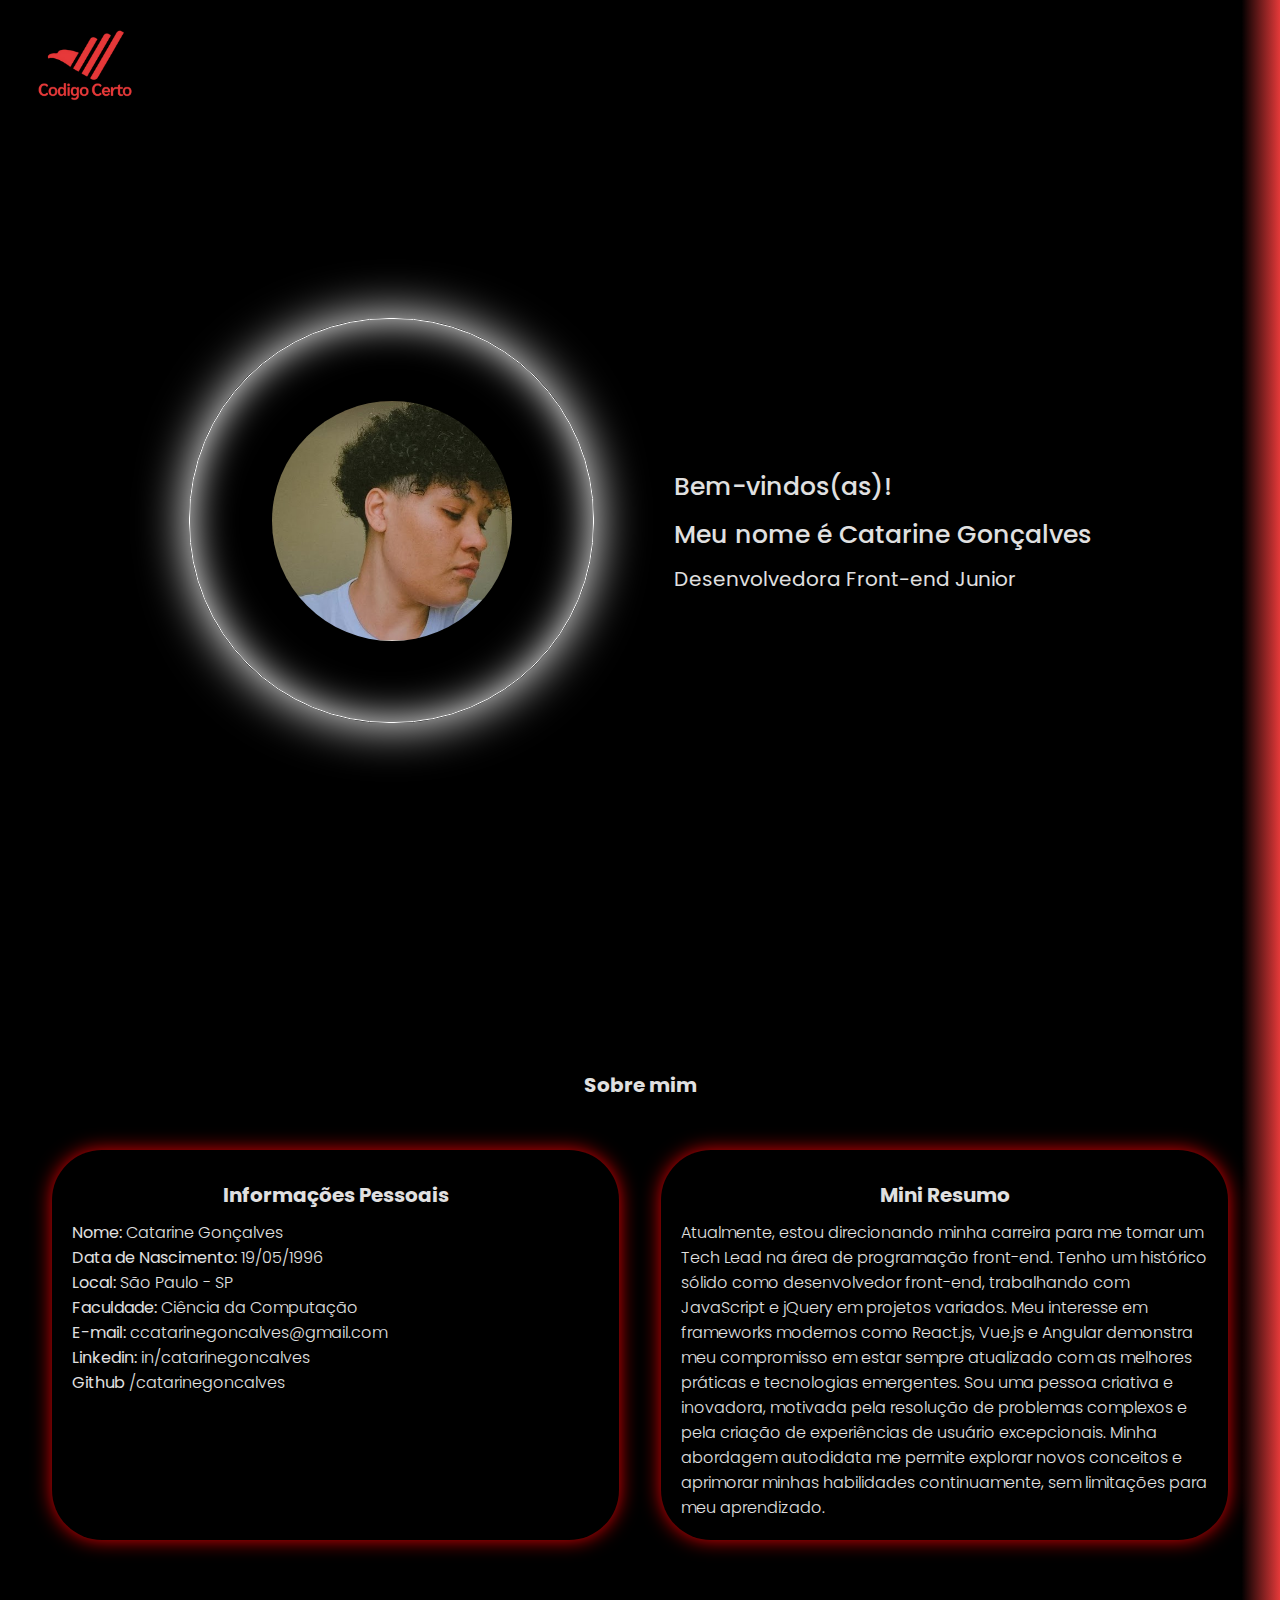
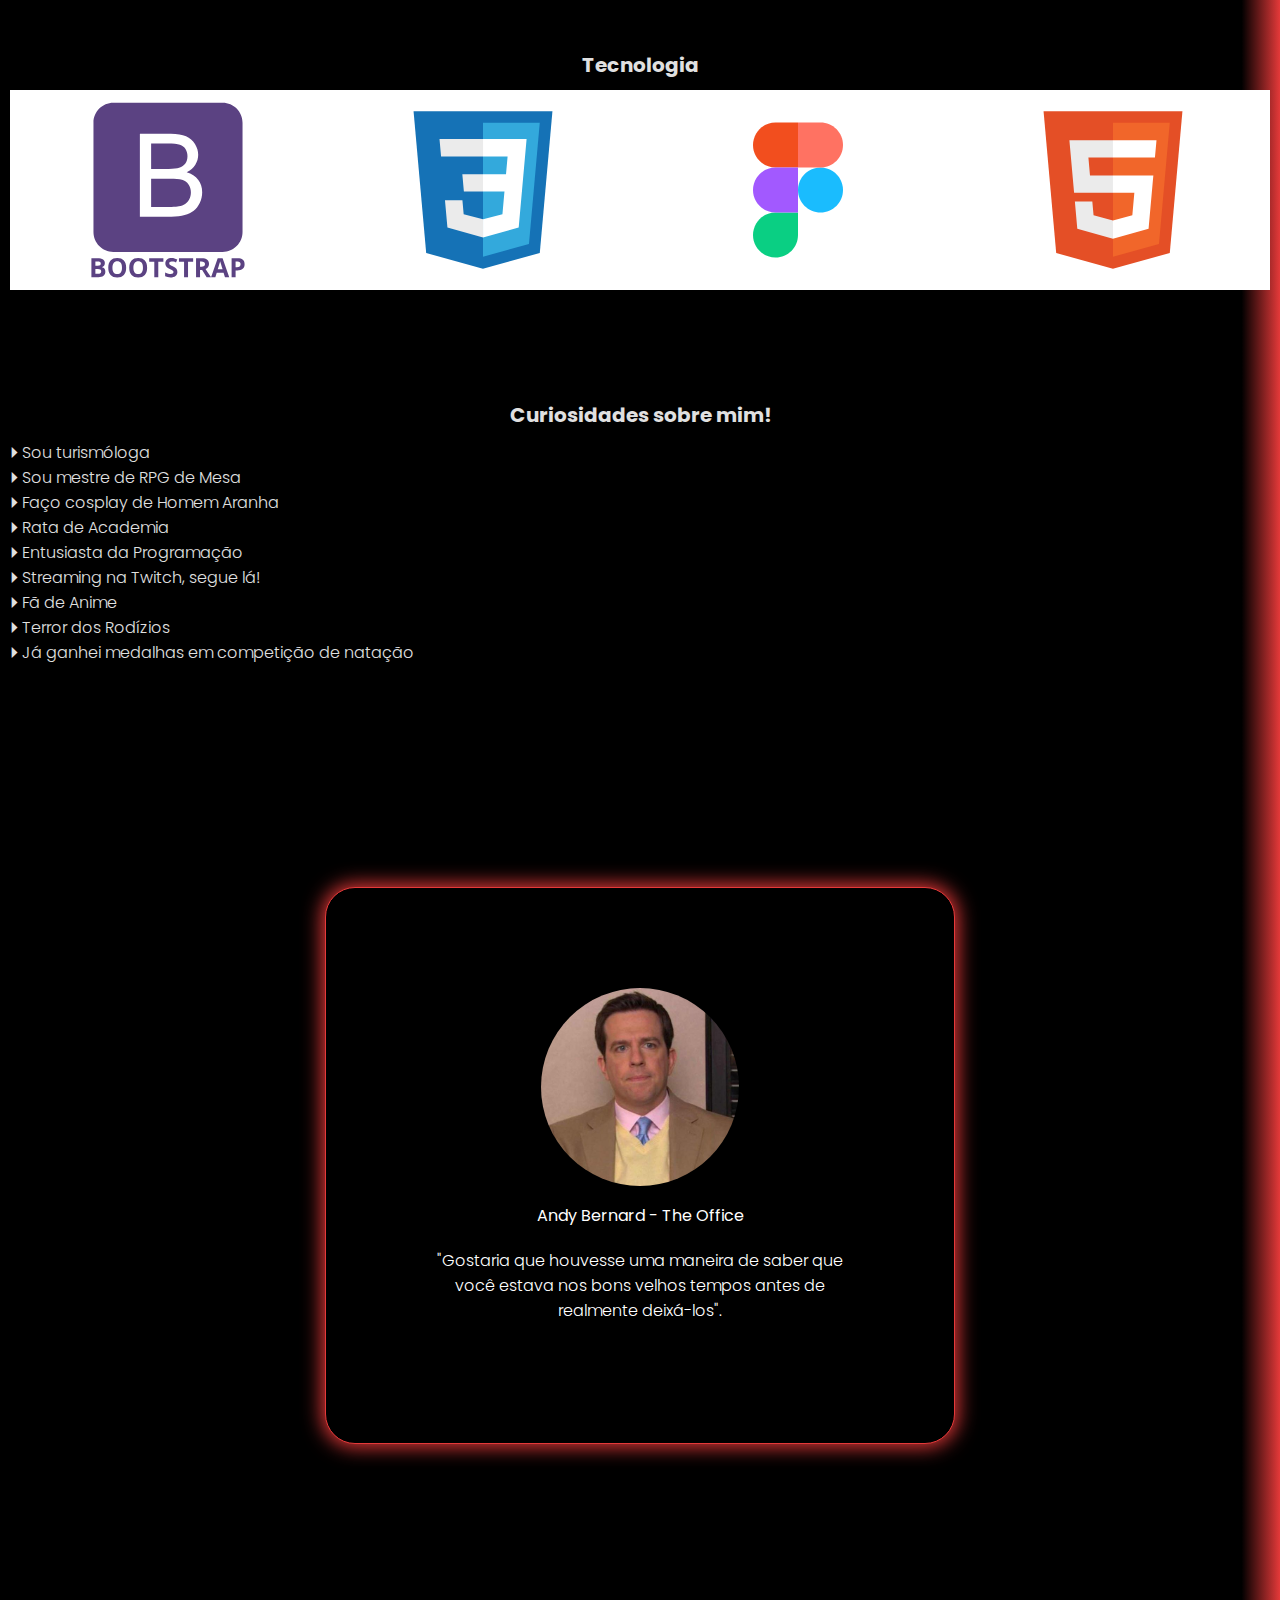
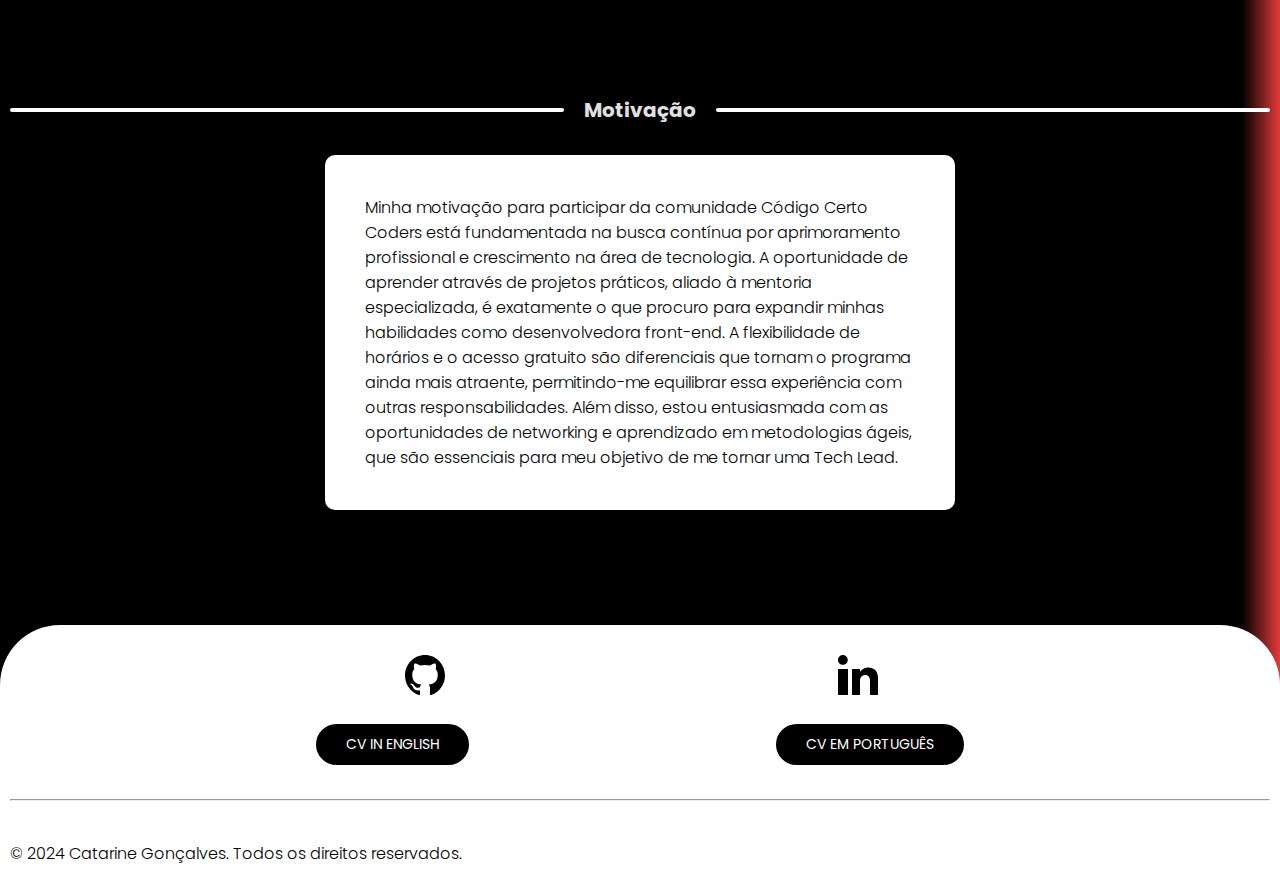
==== commit 3cdd684c: "Trocando todos os icones para SVG, feito toda a parte do desktop e suas funcionalidades, atualizando" ====
--- a/trilhaFrontend/src/profile.html
+++ b/trilhaFrontend/src/profile.html
@@ -31,18 +31,21 @@
         </header>
 
         <section class="introduce">
-            <div class="profileImg">
-                <div class="borderColor"></div>
-                <img src="./image/imgProfile/catarinegoncalves.jpg"
-                    alt="Catarine Gonçalves, mulher parda com cabelos cacheados curtos, algumas sardas no rosto e sorriso com diastema">
-            </div>
-
-            <div class="welcomeMessage">
-                <h1 class="welcomeTitle">Bem-vindos(as)!</h1>
-                <h1 class="welcomeName">Meu nome é Catarine Gonçalves</h1>
-                <h2 class="welcomePosition">Desenvolvedora Front-end Junior</h2>
-            </div>
-
+           
+            <div class="mainIntroduce">
+               <div class="profileImg">
+                   <div class="borderColor"></div>
+                   <img src="./image/imgProfile/catarinegoncalves.jpg"
+                   alt="Catarine Gonçalves, mulher parda com cabelos cacheados curtos, algumas sardas no rosto e sorriso com diastema">
+                </div>
+                
+                <div class="welcomeMessage">
+                    <h1 class="welcomeTitle">Bem-vindos(as)!</h1>
+                    <h1 class="welcomeName">Meu nome é Catarine Gonçalves</h1>
+                    <h2 class="welcomePosition">Desenvolvedora Front-end Junior</h2>
+                </div>
+            </div>
+                
             <div class="arrowContainer">
                 <svg class="arrow" viewBox="0 0 24 24" fill="none" xmlns="http://www.w3.org/2000/svg">
                     <g id="SVGRepo_bgCarrier" stroke-width="0"></g>
@@ -54,23 +57,31 @@
                     </g>
                 </svg>
             </div>
+           
         </section>
     </main>
 
+
+
+
+
     <section class="aboutMe">
+        <h3 class="sectionTitle"><strong>Sobre mim</strong></h3>
         <div class="aboutMeResume">
-
-            <div>
+            
+            <div class="sectionInfo">
                 <h3 class="sectionTitle"><strong>Informações Pessoais</strong></h3>
                 <p class="personalInfo"><strong>Nome:</strong> Catarine Gonçalves</p>
                 <p><strong>Data de Nascimento:</strong> 19/05/1996</p>
                 <p><strong>Local:</strong> São Paulo - SP</p>
                 <p><strong>Faculdade:</strong> Ciência da Computação</p>
-
-            </div>
-
-            <div>
-                <h3 class="sectionTitle"><strong>Sobre mim</strong></h3>
+                <p><strong>E-mail:</strong> ccatarinegoncalves@gmail.com</p>
+                <p><strong>Linkedin:</strong> in/catarinegoncalves</p>
+                <p><strong>Github</strong> /catarinegoncalves</p>
+            </div>
+
+            <div class="sectionText">
+                <h3 class="sectionTitle"><strong>Mini Resumo</strong></h3>
                 <p class="aboutText">Atualmente, estou direcionando minha carreira para me tornar um Tech Lead na área
                     de programação front-end. Tenho um histórico sólido como desenvolvedor front-end, trabalhando com
                     JavaScript e jQuery em projetos variados. Meu interesse em frameworks modernos como React.js, Vue.js
@@ -91,19 +102,19 @@
                     <div class="slide">
                         <img src="./image/icons/bootstrap.svg" alt="Bootstrap" class="techIcon">
                         <img src="./image/icons/css.svg" alt="CSS" class="techIcon">
-                        <img src="./image/icons/figma.png" alt="Figma" class="techIcon">
+                        <img src="./image/icons/figma.svg" alt="Figma" class="techIcon">
                         <img src="./image/icons/html.svg" alt="HTML" class="techIcon">
                     </div>
                     <div class="slide">
-                        <img src="./image/icons/java.png" alt="Java" class="techIcon">
-                        <img src="./image/icons/jquery.png" alt="jQuery" class="techIcon">
-                        <img src="./image/icons/js.png" alt="JavaScript" class="techIcon">
-                        <img src="./image/icons/mysql.png" alt="MySQL" class="techIcon">
+                        <img src="./image/icons/java.svg" alt="Java" class="techIcon">
+                        <img src="./image/icons/jquery.svg" alt="jQuery" class="techIcon">
+                        <img src="./image/icons/javascript.svg" alt="JavaScript" class="techIcon">
+                        <img src="./image/icons/typescript.svg" alt="Typescript" class="techIcon">
                     </div>
                     <div class="slide">
                         <img src="./image/icons/nodejs.svg" alt="Node.js" class="techIcon">
-                        <img src="./image/icons/postgresql.png" alt="PostgreSQL" class="techIcon">
-                        <img src="./image/icons/react.png" alt="React" class="techIcon">
+                        <img src="./image/icons/postgresql.svg" alt="PostgreSQL" class="techIcon">
+                        <img src="./image/icons/react.svg" alt="React" class="techIcon">
                         <img src="./image/icons/sass.svg" alt="Sass" class="techIcon">
                     </div>
                 </div>
@@ -113,58 +124,87 @@
 
 
     <section class="aboutPersonality">
-        <h3 class="sectionTitlePersonality"><strong>Curiosidades sobre mim!</strong></h3>
-
-        <p class="personalityTrait">&#9205; Sou turismóloga</p>
-        <p class="personalityTrait">&#9205; Sou mestre de RPG de Mesa</p>
-        <p class="personalityTrait">&#9205; Faço cosplay de Homem Aranha</p>
-        <p class="personalityTrait">&#9205; Rata de Academia</p>
-        <p class="personalityTrait">&#9205; Entusiasta da Programação</p>
-        <p class="personalityTrait">&#9205; Streaming na Twitch, segue lá!</p>
-        <p class="personalityTrait">&#9205; Fã de Anime</p>
-        <p class="personalityTrait">&#9205; Terror dos Rodízios</p>
-        <p class="personalityTrait">&#9205; Já ganhei medalhas em competição de natação</p>
-    </section>
-
-    <!--<section class="aboutPhases">
-    <div class="phase">
-        <img src="" alt="" class="phaseImg">
-        <p class="phaseCharacter">Andy Bernard - The Office</p>
-        <p class="phaseQuote">"Gostaria que houvesse uma maneira de saber que você estava nos bons velhos tempos antes de realmente deixá-los"</p>
-    </div>
-    <div class="phase">
-        <img src="" alt="" class="phaseImg">
-        <p class="phaseCharacter">Michael Scott - The Office</p>
-        <p class="phaseQuote">"Às vezes, eu começo uma frase e eu nem sei aonde ela vai parar. Eu só espero encontrar o sentido ao longo do caminho".</p>
-    </div>
-    <div class="phase">
-        <img src="" alt="" class="phaseImg">
-        <p class="phaseCharacter">Rumplestiltskin - Once Upon a Time</p>
-        <p class="phaseQuote">"A mais poderosa magia de todas: o verdadeiro amor".</p>
-    </div>
-    <div class="phase">
-        <img src="" alt="" class="phaseImg">
-        <p class="phaseCharacter">Rachel - Friends</p>
-        <p class="phaseQuote">"Vou buscar um desses…desses…empregos".</p>
-    </div>
-    <div class="phase">
-        <img src="" alt="" class="phaseImg">
-        <p class="phaseCharacter">Julius - Everybodys Hates Chris</p>
-        <p class="phaseQuote">"Uma corrente de ouro só serve para prender seu portão de ouro, da sua casa de ouro".</p>
-    </div>
-    <div class="phase">
-        <img src="" alt="" class="phaseImg">
-        <p class="phaseCharacter">Homer - The Simpsons</p>
-        <p class="phaseQuote">"Você pode ter todo o dinheiro do mundo, mas tem uma coisa que você nunca conseguirá comprar: um dinossauro!".</p>
-    </div>
-    <div class="phase">
-        <img src="" alt="" class="phaseImg">
-        <p class="phaseCharacter">Red - Orange is the New Black</p>
-        <p class="phaseQuote">"Tudo que eu sempre quis foi comer uma galinha que é mais esperta que as outras galinhas e absorver o poder dela".</p>
-    </div>
-</section> -->
+        <h3 class="sectionTitle"><strong>Curiosidades sobre mim!</strong></h3>
+        <div class="personalityMain">
+            <div class="personalityContainer">
+                <p class="personalityTrait">&#9205; Sou turismóloga</p>
+            </div>
+            <div class="personalityContainer">
+                <p class="personalityTrait">&#9205; Sou mestre de RPG de Mesa</p>
+            </div>
+            <div class="personalityContainer">
+                <p class="personalityTrait">&#9205; Faço cosplay de Homem Aranha</p>
+            </div>
+            <div class="personalityContainer">
+                <p class="personalityTrait">&#9205; Rata de Academia</p>
+            </div>
+            <div class="personalityContainer">
+                <p class="personalityTrait">&#9205; Entusiasta da Programação</p>
+            </div>
+            <div class="personalityContainer">
+                <p class="personalityTrait">&#9205; Streaming na Twitch, segue lá!</p>
+            </div>
+            <div class="personalityContainer">
+                <p class="personalityTrait">&#9205; Fã de Anime</p>
+            </div>
+            <div class="personalityContainer">
+                <p class="personalityTrait">&#9205; Terror dos Rodízios</p>
+            </div>
+            <div class="personalityContainer">
+                <p class="personalityTrait">&#9205; Já ganhei medalhas em competição de natação</p>
+            </div>
+        </div>
+  
+    </section>
+    
+    <section class="aboutPhases">
+        <div class="phase">
+            <img src="./image/imgPhases/andybernard.jpg" alt="" class="phaseImg">
+            <p class="phaseCharacter"><strong>Andy Bernard - The Office</strong></p>
+            <p class="phaseQuote">"Gostaria que houvesse uma maneira de saber que você estava nos bons velhos tempos
+                antes de realmente deixá-los".</p>
+        </div>
+        <div class="phase">
+            <img src="./image/imgPhases/michaelscott.jpg" alt="" class="phaseImg">
+            <p class="phaseCharacter"><strong>Michael Scott - The Office</strong></p>
+            <p class="phaseQuote">"Às vezes, eu começo uma frase e eu nem sei aonde ela vai parar. Eu só espero
+                encontrar o sentido ao longo do caminho".</p>
+        </div>
+        <div class="phase">
+            <img src="./image/imgPhases/Rumplestiltskin.jpg" alt="" class="phaseImg">
+            <p class="phaseCharacter"><strong>Rumplestiltskin - Once Upon a Time</strong></p>
+            <p class="phaseQuote">"A mais poderosa magia de todas: o verdadeiro amor".</p>
+        </div>
+        <div class="phase">
+            <img src="./image/imgPhases/rachel.jpg" alt="" class="phaseImg">
+            <p class="phaseCharacter"><strong>Rachel - Friends</strong></p>
+            <p class="phaseQuote">"Vou buscar um desses…desses…empregos".</p>
+        </div>
+        <div class="phase">
+            <img src="./image/imgPhases/julius.jpg" alt="" class="phaseImg">
+            <p class="phaseCharacter"><strong>Julius - Everybodys Hates Chris</strong></p>
+            <p class="phaseQuote">"Uma corrente de ouro só serve para prender seu portão de ouro, da sua casa de ouro".</p>
+        </div>
+        <div class="phase">
+            <img src="./image/imgPhases/homer.jpg" alt="" class="phaseImg">
+            <p class="phaseCharacter"><strong>Homer - The Simpsons</strong></p>
+            <p class="phaseQuote">"Você pode ter todo o dinheiro do mundo, mas tem uma coisa que você nunca conseguirá comprar: um dinossauro!".</p>
+        </div>
+        <div class="phase">
+            <img src="./image/imgPhases/red.jpg" alt="" class="phaseImg">
+            <p class="phaseCharacter"><strong>Red - Orange is the New Black</strong></p>
+            <p class="phaseQuote">"Tudo que eu sempre quis foi comer uma galinha que é mais esperta que as outras galinhas e absorver o poder dela".</p>
+        </div>
+
+        <div class="phase">
+            <img src="./image/imgPhases/michaelkyle.jpg" alt="" class="phaseImg">
+            <p class="phaseCharacter"><strong>Michael Kyle - Me, My Wife, and Kids</strong></p>
+            <p class="phaseQuote">"Até logo, até mais ver, bon voyage, arrivederci, até mais, adeus, boa viagem, vá em paz, que a porta bata onde o sol não bate, não volte mais aqui, hasta la vista, baby, escafeda-se e saia logo."</p>
+        </div>
+    </section>
 
     <section class="aboutMotivation">
+
         <div class="awnserMotivation">
             <div></div>
             <h3 class="sectionTitle"><strong>Motivação</strong></h3>
@@ -172,26 +212,45 @@
         </div>
 
         <div class="divTextMotivation">
-            <p class="textMotivation">Minha motivação para participar da comunidade Código Certo Coders está
-                fundamentada na busca contínua por aprimoramento profissional e crescimento na área de tecnologia. A
-                oportunidade de aprender através de projetos práticos, aliado à mentoria especializada, é exatamente o
-                que procuro para expandir minhas habilidades como desenvolvedora front-end. A flexibilidade de horários
-                e o acesso gratuito são diferenciais que tornam o programa ainda mais atraente, permitindo-me equilibrar
-                essa experiência com outras responsabilidades. Além disso, estou entusiasmada com as oportunidades de
-                networking e aprendizado em metodologias ágeis, que são essenciais para meu objetivo de me tornar uma
-                Tech Lead.</p>
+            <div>
+
+                <p class="textMotivation">
+                    Minha motivação para participar da comunidade Código Certo Coders está
+                    fundamentada na busca contínua por aprimoramento profissional e crescimento na área de tecnologia. A
+                    oportunidade de aprender através de projetos práticos, aliado à mentoria especializada, é exatamente o
+                    que procuro para expandir minhas habilidades como desenvolvedora front-end. A flexibilidade de horários
+                    e o acesso gratuito são diferenciais que tornam o programa ainda mais atraente, permitindo-me equilibrar
+                    essa experiência com outras responsabilidades. Além disso, estou entusiasmada com as oportunidades de
+                    networking e aprendizado em metodologias ágeis, que são essenciais para meu objetivo de me tornar uma
+                    Tech Lead.
+                </p>
+            </div>
+                
+
+            <div><p>&nbsp</p></div>
         </div>
     </section>
 
     <footer class="footer">
+        
+
+        <div class="socialLink">
+            <a href="https://github.com"><img class="footerIcon" src="./image/icons/github.svg" alt="github"></a>
+            <a href="https://www.linkedin.com/in/catarinegoncalves/"><img class="footerIcon" src="./image/icons/linkedin.svg" alt="linkedin"></a>
+        </div>
+
+        <div class="contactLink">
+          <div class="buttonFooter">
+                <a href="https://drive.google.com/file/d/1sSk5OyPLS2GRgiW0bboKg_ktaR7VNKiw/view?usp=sharing">CV in English</a>
+            </div>
+            <div class="buttonFooter">
+                <a href="https://drive.google.com/file/d/1cPZrK-ue4okNNbOE4kBFM2jBQ-Ci99dk/view?usp=sharing">CV em Português</a>
+            </div>
+        </div>
+
+        <hr>
         <div class="footerText">
-            <p>Obrigado pessoal!</p>
-        </div>
-        <div class="socialLink">
-            <a href="https://github.com"><img src="" alt=""></a>
-            <a href="https://linkedin.com"><img src="" alt=""></a>
-            <a href="http://">CV in English</a>
-            <a href="http://">CV em Português</a>
+            <p>&copy; 2024 Catarine Gonçalves. Todos os direitos reservados.</p>
         </div>
 
     </footer>
--- a/trilhaFrontend/src/css/global.css
+++ b/trilhaFrontend/src/css/global.css
@@ -7,14 +7,16 @@
     font-family: "Poppins", sans-serif;
 }
 
-
-
+body {
+    background: linear-gradient(90deg, rgba(0,0,0,1) 97%, rgba(229,57,57,1) 100%);
+}
 
 h1 {
     font-size: 25px;
     font-weight: 500;
     margin-top: 10px;
     margin-bottom: 10px;
+    color: #e0e0e0;
 }
 
 h2, h3 {
@@ -22,49 +24,25 @@
     font-weight: 400;
     margin-top: 10px;
     margin-bottom: 10px;
+    color: #e0e0e0;
 }
 
 p {
     font-size: 16px;
-    font-weight: 300;
-}
-
-
-
+    font-weight: 300;    
+    color: #e0e0e0;
+}
+
+.sectionTitle {
+    text-align: center;
+}
 
 main {
-    background: linear-gradient(0deg, rgba(229,57,57,1) 0%, rgba(0,0,0,1) 72%);
     width: 100%;
     padding: 20px;
-    animation: gradient 1ms ease infinite;
-    background-size: 400% 400%;
-
-}
-
-@keyframes gradient {
-    0% {
-        background-position: 0% 50%;
-    }
-    50% {  
-        background-position: 100% 50%;
-    }
-    100% {
-        background-position: 0% 50%;
-    }
-}
-
-
-
-
-
-
-
-
-
-
-
-
-
+}
+
+/* Header */
 header {
     display: flex;
     align-items: center;
@@ -81,6 +59,7 @@
     margin-left: 10px;
 }
 
+/* Introdução */
 .introduce {
     text-align: -webkit-center;
     margin-top: 40px;
@@ -102,9 +81,7 @@
     justify-content: center;
     box-shadow: inset 0 0 40px rgb(255, 255, 255), 0 0 50px #ffffff;
     border: 1px solid white;
-
-}
-
+}
 
 .profileImg img {
     height: 240px;
@@ -114,78 +91,68 @@
     object-fit: cover;
 }
 
+/* Sobre mim */
 .aboutMe {
     margin-top: 40px;
     padding: 10px;
 }
 
-.aboutMeResume div{
+.aboutMeResume div {
     border-radius: 50px;
-    background: #e0e0e0;
-    box-shadow: 20px 20px 60px #bebebe, -20px -20px 60px #ffffff;
+    box-shadow: 0px 0px 20px -1px rgba(246, 0, 4, 1);
     padding: 20px;
-    
-}
-
-.aboutMeResume div:nth-child(1) {
+    margin-top: 30px;
+}
+
+.sectionInfo {
     height: 50vh;
 }
- 
-.aboutMeResume div:nth-child(2){
-   margin-top: 40px;
-   
-}
-
+
+.aboutMeResume div:nth-child(2) {
+    margin-top: 40px;
+}
 
 /* Tecnologia */
-.aboutTecnology {
-    margin-top: 40px;
-    padding: 10px;
-    text-align: center;
-}
-
-.tecnology {
-}
-
-
-
-
-.techIcon {
-}
-
-/* Personalidade */
-.aboutPersonality {
-    margin-top: 40px;
-    padding: 10px;
-}
-
-.sectionTitlePersonality {
-    text-align: center;
-}
-
-
-.personalityTrait {
-}
+.aboutTecnology, .aboutPersonality {
+    margin-top: 5em;
+    padding: 10px;
+}
+
 
 /* Frases */
 .aboutPhases {
-    margin-top: 40px;
-    padding: 10px;
-    background-color: black;
+    align-content: center;
+    margin-top: 40px;
+    padding: 10px;
     width: 100%;
-
+    overflow: hidden;
+    text-align: -webkit-center;
+    height: 100vh;
 }
 
 .phase {
+    border-radius: 30px;
+    box-shadow: 0px 0px 19px 3px #e53939;
+    background-color: #000;
+    border: 1px solid #e53939;
+    width: 100%; 
+    display: none; 
+    padding: 20px;
+    box-sizing: border-box;     
+    text-align: center;
+    height: 70vh;
 }
 
 .phaseImg {
-}
-
-.phaseCharacter {
-}
-
-.phaseQuote {
+    height: 22vh;
+    border-radius: 50%;
+}
+
+.phaseCharacter, .phaseQuote { 
+    color: white;
+    text-align: center;
+    margin-bottom: 20px;
+    margin-top: 10px;
 }
 
 /* Motivação */
@@ -200,9 +167,8 @@
     justify-content: center;
 }
 
-
 .awnserMotivation div {
-    background: black;
+    background: #fff;
     width: 100%;
     height: 4px;
     border-radius: 200px;
@@ -212,52 +178,161 @@
     padding: 20px;
 }
 
-
 .divTextMotivation {
-    box-shadow: 3px 3px 5px 3px #6a6a6a;
+    display: flex;
+    align-items: center;
+    justify-content: center;
+    flex-direction: column;
+    text-align: -webkit-center;
+}
+
+.textMotivation {  
+    color: #000 !important;
+    background-color: white;
+    text-align: left;
+    padding: 40px;
     border-radius: 10px;
-    padding: 30px;
-}
-
-.motivationText {
 }
 
 /* Rodapé */
 .footer {
     width: 100%;
     padding: 10px;
-    background-color: black;
-    display: grid;
- 
+    /* display: grid;
     grid-template-columns: repeat(1, 1fr);
-    grid-template-rows: repeat(3, 1fr);
+    grid-template-rows: repeat(3, 1fr); */
+    margin-top: 5em;
+
+    border-radius: 60px 60px 0px 0px;
+    background-color: #fff;
 }
 
 .footerText {
-    grid-area: 2 / 1 / 3 / 2;
+    margin-top: 40px;
 }
 
 .footerText p { 
-    color: #fff;
+    color: #000;
 }
 
 .socialLink {
-    grid-area: 3 / 1 / 4 / 2; 
-}
-
-.footer-logo {
-    grid-area: 2 / 2 / 4 / 3;
-}
-
-.footer-logo img {
-    height: 100px;
-}
-
-
-@media only screen and (min-width: 1024px) {
-    .aboutMeResume {
+    display: flex;
+    justify-content: space-evenly;}
+
+.footerIcon {
+    width: 40px;
+    margin: 30px;
+
+    margin: 20px 3% 20px;
+}
+
+
+.buttonFooter {
+
+   
+    background-color: #000000;
+   
+   
+    padding: 10px 30px;
+    border: solid #ffffff 2px;
+    box-shadow: rgb(0, 0, 0) 0px 0px 0px 0px;
+    border-radius: 41px;
+   
+    transition : 3000ms;
+    transform: translateY(0);
+   
+   
+    display: flex;
+    flex-direction: row;
+    align-items: center;
+    text-align: center;
+   
+    cursor: pointer;
+    text-transform: uppercase;
+
+    
+}
+
+.buttonFooter a {
+    color: #fff !important;
+    text-decoration: none;
+
+    font-weight: 400;
+    font-size: 14px;
+}
+    
+.buttonFooter:hover{  
+    transition : 3000ms;
+    padding: 10px 24px;
+    transform : translateY(-0px);
+    background-color: #ffffff;
+    color: #000000;
+    border: solid 2px #ff0000;
+}
+    
+/* Responsivo */
+@media only screen and (min-width: 1000px) {
+    .mainIntroduce {
         display: flex;
         align-items: center;
-        justify-content: space-around;
-    }
-}+        justify-content: center;
+        margin-top: 10em;
+    }
+
+    .profileImg {
+        margin-right: 5em;
+    }
+
+    .aboutMe {
+        margin-top: 5em;
+    }
+    .arrowContainer {
+        margin-top: 10em;
+    } 
+    
+
+    .aboutMeResume {
+        width: 100%;
+        display: flex;
+        margin-top: 50px;
+        justify-content: space-evenly;
+    }
+
+    .aboutMeResume div:nth-child(2) {
+        margin: 0;
+    }
+
+    .aboutMeResume div {
+        margin: 0;
+    }
+
+    .sectionInfo {
+        width: 45%;
+        height: auto;
+    }
+
+    .sectionText {
+        width: 45%;
+    }
+
+    .phase {
+        width: 50%;
+        padding: 100px;
+        height: auto;
+    }
+
+
+    .textMotivation {
+        width: 50%;
+    }
+
+    .footer hr {
+        margin-top: 2em;
+    }
+
+    .contactLink {
+        display: flex;
+        justify-content: space-evenly;
+    }
+    
+}
--- a/trilhaFrontend/src/css/slider.css
+++ b/trilhaFrontend/src/css/slider.css
@@ -14,6 +14,8 @@
     min-width: 100%;
     display: flex;
     justify-content: space-around;
+
+    background-color: white;
 }
 
 .techIcon {
